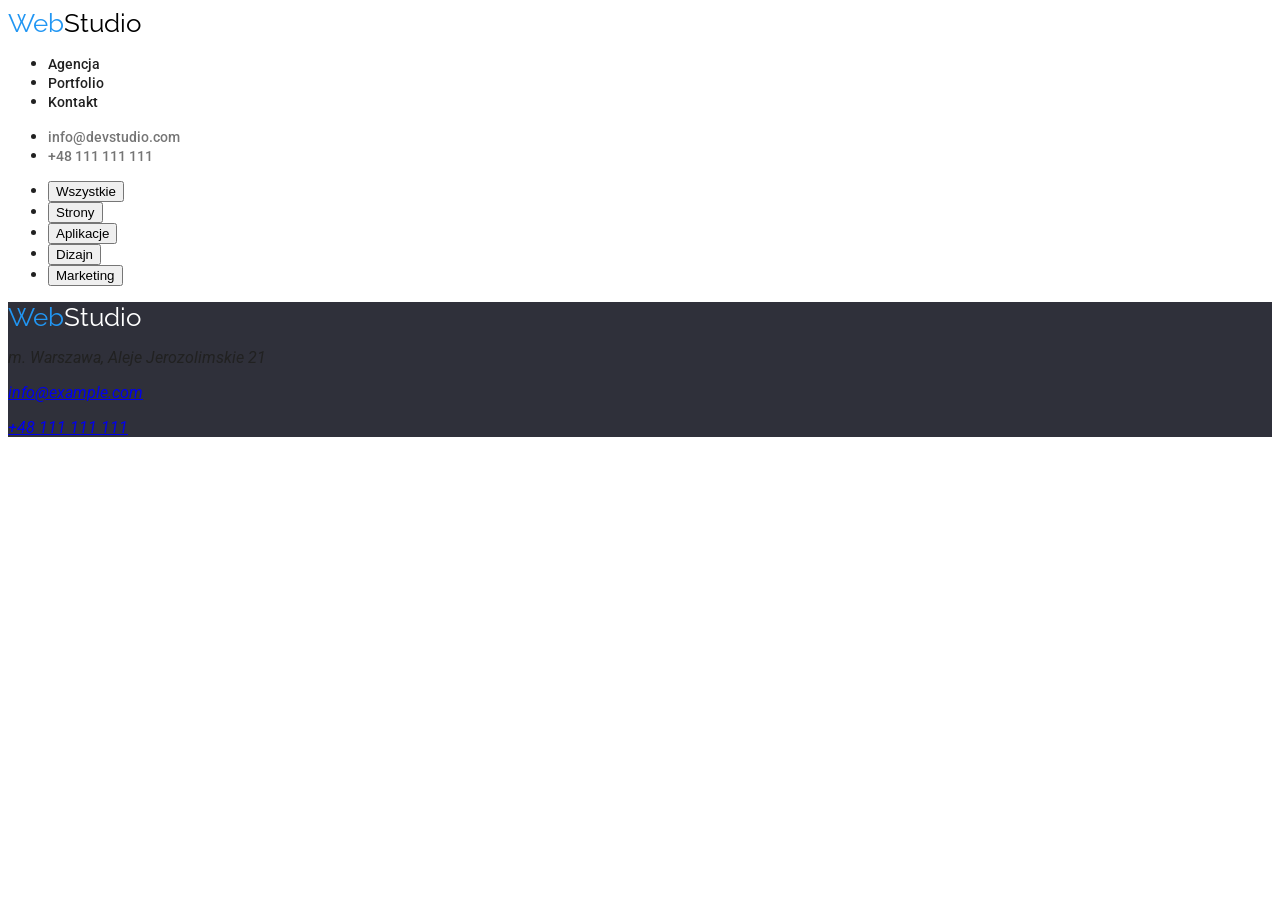
==== portfolio.html @ 58c1804c "add css to header, footer" ====
<!DOCTYPE html>
<html lang="pl">
  <head>
    <meta charset="utf-8" />
    <link rel="preconnect" href="https://fonts.googleapis.com" />
    <link rel="preconnect" href="https://fonts.gstatic.com" crossorigin />
    <link
      href="https://fonts.googleapis.com/css2?family=Raleway:wght@700&family=Roboto:wght@400;500;700;900&display=swap"
      rel="stylesheet"
    />
    <link href="./css/styles.css" rel="stylesheet" />
    <title>WebStudio - Portfolio</title>
  </head>
  <body>
    <header>
      <a href="./" class="logo-header"
        ><span class="logo-color">Web</span>Studio</a
      >
      <nav>
        <ul class="nav-links">
          <li><a href="#">Agencja</a></li>
          <li><a href="./portfolio.html">Portfolio</a></li>
          <li><a href="#">Kontakt</a></li>
        </ul>
      </nav>
      <ul class="contact-links">
        <li><a href="mailto:info@devstudio.com">info@devstudio.com</a></li>
        <li><a href="tel:+48111111111">+48 111 111 111</a></li>
      </ul>
    </header>
    <main>
      <section>
        <ul>
          <li><button type="button">Wszystkie</button></li>
          <li><button type="button">Strony</button></li>
          <li><button type="button">Aplikacje</button></li>
          <li><button type="button">Dizajn</button></li>
          <li><button type="button">Marketing</button></li>
        </ul>
      </section>
    </main>
    <footer>
      <a href="/" class="logo-footer">
        <span class="logo-color">Web</span>Studio</a
      >
      <address>
        <p>m. Warszawa, Aleje Jerozolimskie 21</p>
        <p><a href="mailto:info@example.com">info@example.com</a></p>
        <p><a href="tel:+48111111111">+48 111 111 111</a></p>
      </address>
    </footer>
  </body>
</html>
---- css/styles.css ----
:root {
  --brand-color: #212121;
  --link-color: #2196f3;
  --contact-color: #757575;
  --bg-color: #2f303a;
}

body {
  font-family: "Roboto", sans-serif;
  color: var(--brand-color);
}

.logo-header {
  font-family: "Raleway", sans-serif;
  font-size: 26px;
  text-decoration: none;
  color: #000;
}

.logo-footer {
  font-family: "Raleway", sans-serif;
  font-size: 26px;
  text-decoration: none;
  color: #fff;
}

.logo-color {
  color: var(--link-color);
}

.nav-links a {
  color: var(--brand-color);
  font-weight: 500;
  font-size: 14px;
  text-decoration: none;
}

.nav-links a:hover,
.nav-links a:focus,
.contact-links a:hover,
.contact-links a:focus {
  color: var(--link-color);
}

.contact-links a {
  color: var(--contact-color);
  font-weight: 500;
  font-size: 14px;
  text-decoration: none;
}

footer,
.main-order {
  background-color: var(--bg-color);
}
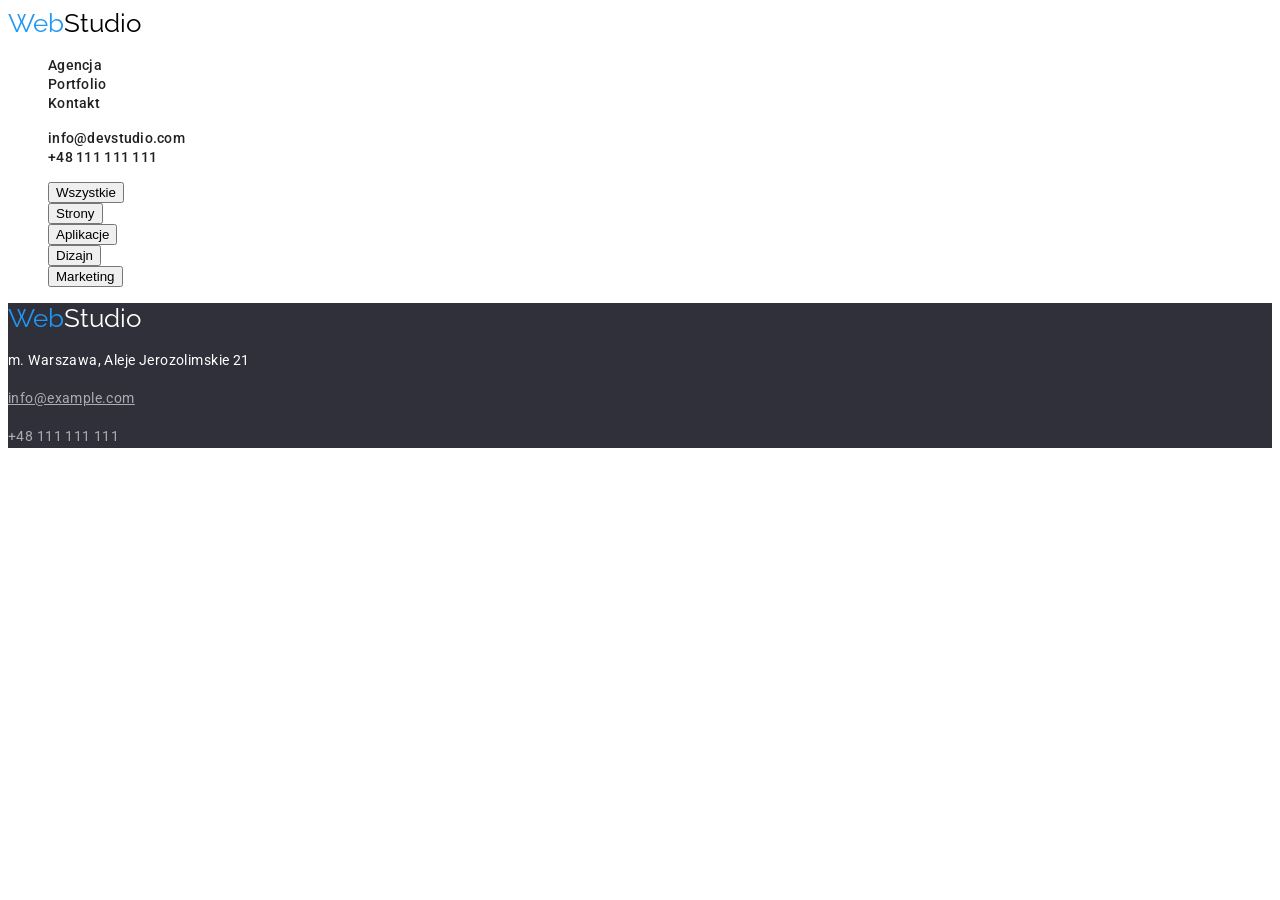
==== commit f1647317: "css for index.html, header and footer" ====
--- a/portfolio.html
+++ b/portfolio.html
@@ -13,17 +13,15 @@
   </head>
   <body>
     <header>
-      <a href="./" class="logo-header"
-        ><span class="logo-color">Web</span>Studio</a
-      >
+      <a href="/" class="logo"><span class="logo-blue">Web</span>Studio</a>
       <nav>
         <ul class="nav-links">
           <li><a href="#">Agencja</a></li>
-          <li><a href="./portfolio.html">Portfolio</a></li>
+          <li><a href="/portfolio.html">Portfolio</a></li>
           <li><a href="#">Kontakt</a></li>
         </ul>
       </nav>
-      <ul class="contact-links">
+      <ul class="nav-links contact">
         <li><a href="mailto:info@devstudio.com">info@devstudio.com</a></li>
         <li><a href="tel:+48111111111">+48 111 111 111</a></li>
       </ul>
@@ -40,13 +38,13 @@
       </section>
     </main>
     <footer>
-      <a href="/" class="logo-footer">
-        <span class="logo-color">Web</span>Studio</a
+      <a href="/" class="logo logo-white"
+        ><span class="logo-blue">Web</span>Studio</a
       >
       <address>
         <p>m. Warszawa, Aleje Jerozolimskie 21</p>
         <p><a href="mailto:info@example.com">info@example.com</a></p>
-        <p><a href="tel:+48111111111">+48 111 111 111</a></p>
+        <p><a class="footer-tel" href="tel:+48111111111">+48 111 111 111</a></p>
       </address>
     </footer>
   </body>
--- a/css/styles.css
+++ b/css/styles.css
@@ -1,7 +1,11 @@
 :root {
+  --white-color: #fff;
+  --team-color: #f5f4fa;
+  --black-color: #000;
   --brand-color: #212121;
   --link-color: #2196f3;
   --contact-color: #757575;
+  --footer-contact-color: rgba(255, 255, 255, 0.6);
   --bg-color: #2f303a;
 }
 
@@ -10,46 +14,134 @@
   color: var(--brand-color);
 }
 
-.logo-header {
+li {
+  list-style-type: none;
+}
+
+.logo {
   font-family: "Raleway", sans-serif;
   font-size: 26px;
   text-decoration: none;
-  color: #000;
+  line-height: 1.2;
+  color: var(--black-color);
 }
 
-.logo-footer {
-  font-family: "Raleway", sans-serif;
-  font-size: 26px;
-  text-decoration: none;
-  color: #fff;
+.logo-white {
+  color: var(--white-color);
 }
 
-.logo-color {
+.nav-links > li a {
+  color: var(--brand-color);
+  font-weight: 500;
+  font-size: 14px;
+  letter-spacing: 0.02em;
+  line-height: 1.1;
+  text-decoration: none;
+}
+
+.nav-links > li a:hover,
+.logo-blue,
+.nav-links > li a:focus,
+.contact-links > li a:hover,
+.contact-links > li a:focus {
   color: var(--link-color);
 }
 
-.nav-links a {
-  color: var(--brand-color);
-  font-weight: 500;
-  font-size: 14px;
-  text-decoration: none;
+.contact-links > li a {
+  color: var(--contact-color);
 }
 
-.nav-links a:hover,
-.nav-links a:focus,
-.contact-links a:hover,
-.contact-links a:focus {
-  color: var(--link-color);
+.main-order h1 {
+  text-align: center;
+  text-transform: uppercase;
+  font-weight: 900;
+  font-size: 44px;
+  line-height: 1.3;
+  letter-spacing: 0.06em;
+  color: var(--white-color);
 }
 
-.contact-links a {
+.main-order button {
+  text-align: center;
+  letter-spacing: 0.06em;
+  font-weight: 700;
+  font-size: 16px;
+  line-height: 1.8;
+  background-color: var(--link-color);
+  color: var(--white-color);
+}
+
+.main-examples {
+  font-size: 14px;
+  letter-spacing: 0.03em;
+}
+
+.main-examples h3 {
+  font-weight: 700;
+  line-height: 1.1;
+  text-transform: uppercase;
+  color: var(--brand-color);
+}
+
+.main-examples p {
+  font-weight: 400;
+  line-height: 1.7;
   color: var(--contact-color);
+}
+
+.main-info h2,
+.main-team h2 {
+  font-weight: 700;
+  font-size: 36px;
+  line-height: 1.2;
+  text-align: center;
+  letter-spacing: 0.03em;
+  color: var(--brand-color);
+}
+
+.main-team {
+  background-color: var(--team-color);
+}
+
+.main-team > figcaption {
   font-weight: 500;
-  font-size: 14px;
-  text-decoration: none;
+  font-size: 16px;
+  line-height: 1.2;
+  text-align: center;
+  letter-spacing: 0.03em;
+  color: var(--brand-color);
+}
+
+.main-team .main-team-name {
+  font-weight: 400;
+  color: var(--contact-color);
 }
 
 footer,
 .main-order {
   background-color: var(--bg-color);
 }
+
+footer p {
+  font-style: normal;
+  font-size: 14px;
+  line-height: 24px;
+  letter-spacing: 0.03em;
+}
+
+footer p:first-child {
+  color: var(--white-color);
+}
+
+footer p a {
+  color: var(--footer-contact-color);
+}
+
+footer p a:hover,
+footer p a:focus {
+  background-color: var(--link-color);
+}
+
+.footer-tel {
+  text-decoration: none;
+}
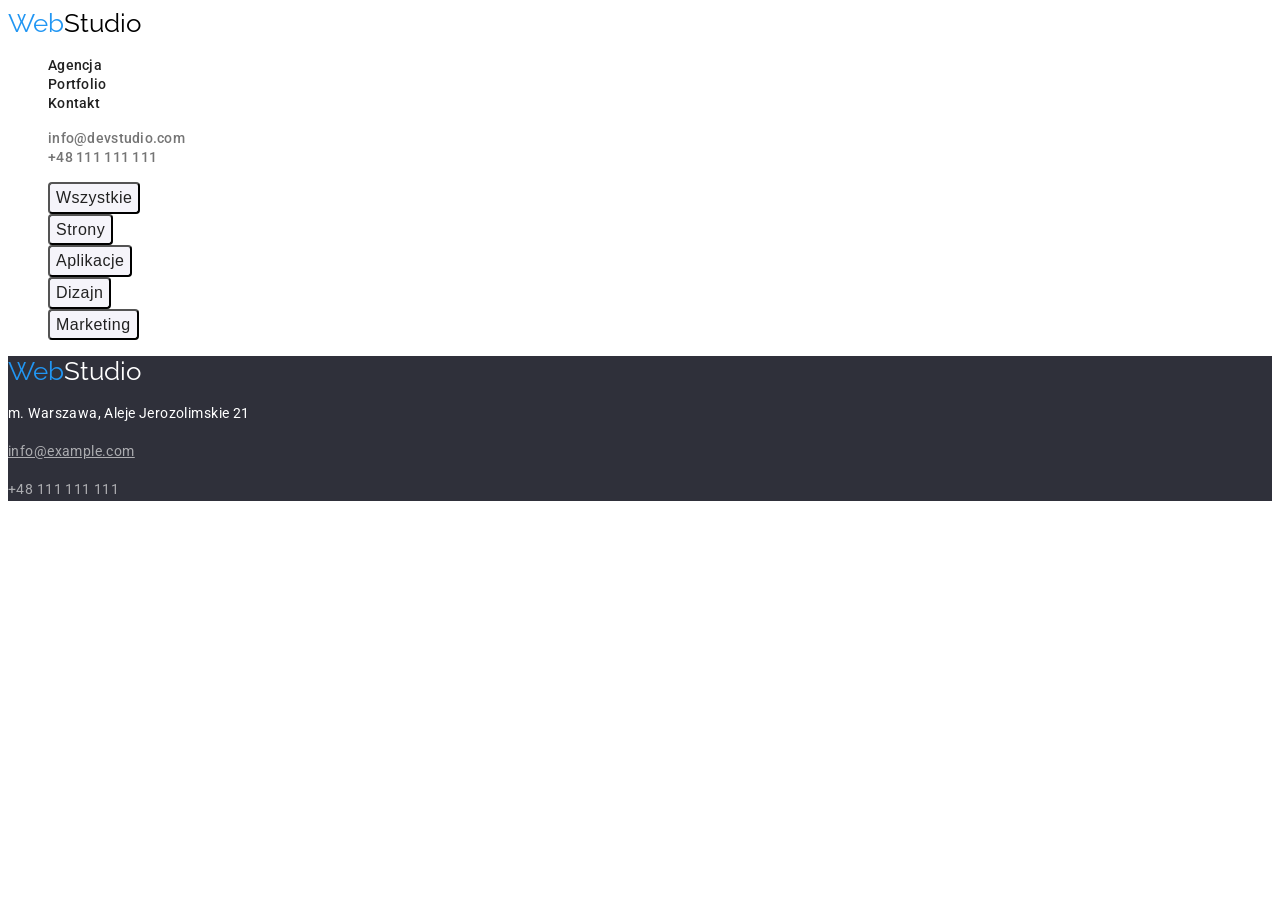
==== commit b7610544: "css for index.html, header and footer" ====
--- a/portfolio.html
+++ b/portfolio.html
@@ -27,7 +27,7 @@
       </ul>
     </header>
     <main>
-      <section>
+      <section class="main-buttons">
         <ul>
           <li><button type="button">Wszystkie</button></li>
           <li><button type="button">Strony</button></li>
--- a/css/styles.css
+++ b/css/styles.css
@@ -30,7 +30,7 @@
   color: var(--white-color);
 }
 
-.nav-links > li a {
+.nav-links li a {
   color: var(--brand-color);
   font-weight: 500;
   font-size: 14px;
@@ -39,15 +39,15 @@
   text-decoration: none;
 }
 
-.nav-links > li a:hover,
+.nav-links li a:hover,
 .logo-blue,
-.nav-links > li a:focus,
-.contact-links > li a:hover,
-.contact-links > li a:focus {
+.nav-links li a:focus,
+.contact-links li a:hover,
+.contact-links li a:focus {
   color: var(--link-color);
 }
 
-.contact-links > li a {
+.contact li a {
   color: var(--contact-color);
 }
 
@@ -145,3 +145,26 @@
 .footer-tel {
   text-decoration: none;
 }
+
+.main-buttons button {
+  border-radius: 4px;
+  background-color: var(--team-color);
+  color: var(--brand-color);
+  font-weight: 500;
+  font-size: 16px;
+  line-height: 1.6;
+  text-align: center;
+  letter-spacing: 0.03em;
+}
+
+.main-buttons button:active,
+.main-buttons button:hover {
+  border-radius: 4px;
+  background-color: var(--link-color);
+  color: var(--white-color);
+  font-weight: 500;
+  font-size: 16px;
+  line-height: 1.6;
+  text-align: center;
+  letter-spacing: 0.03em;
+}
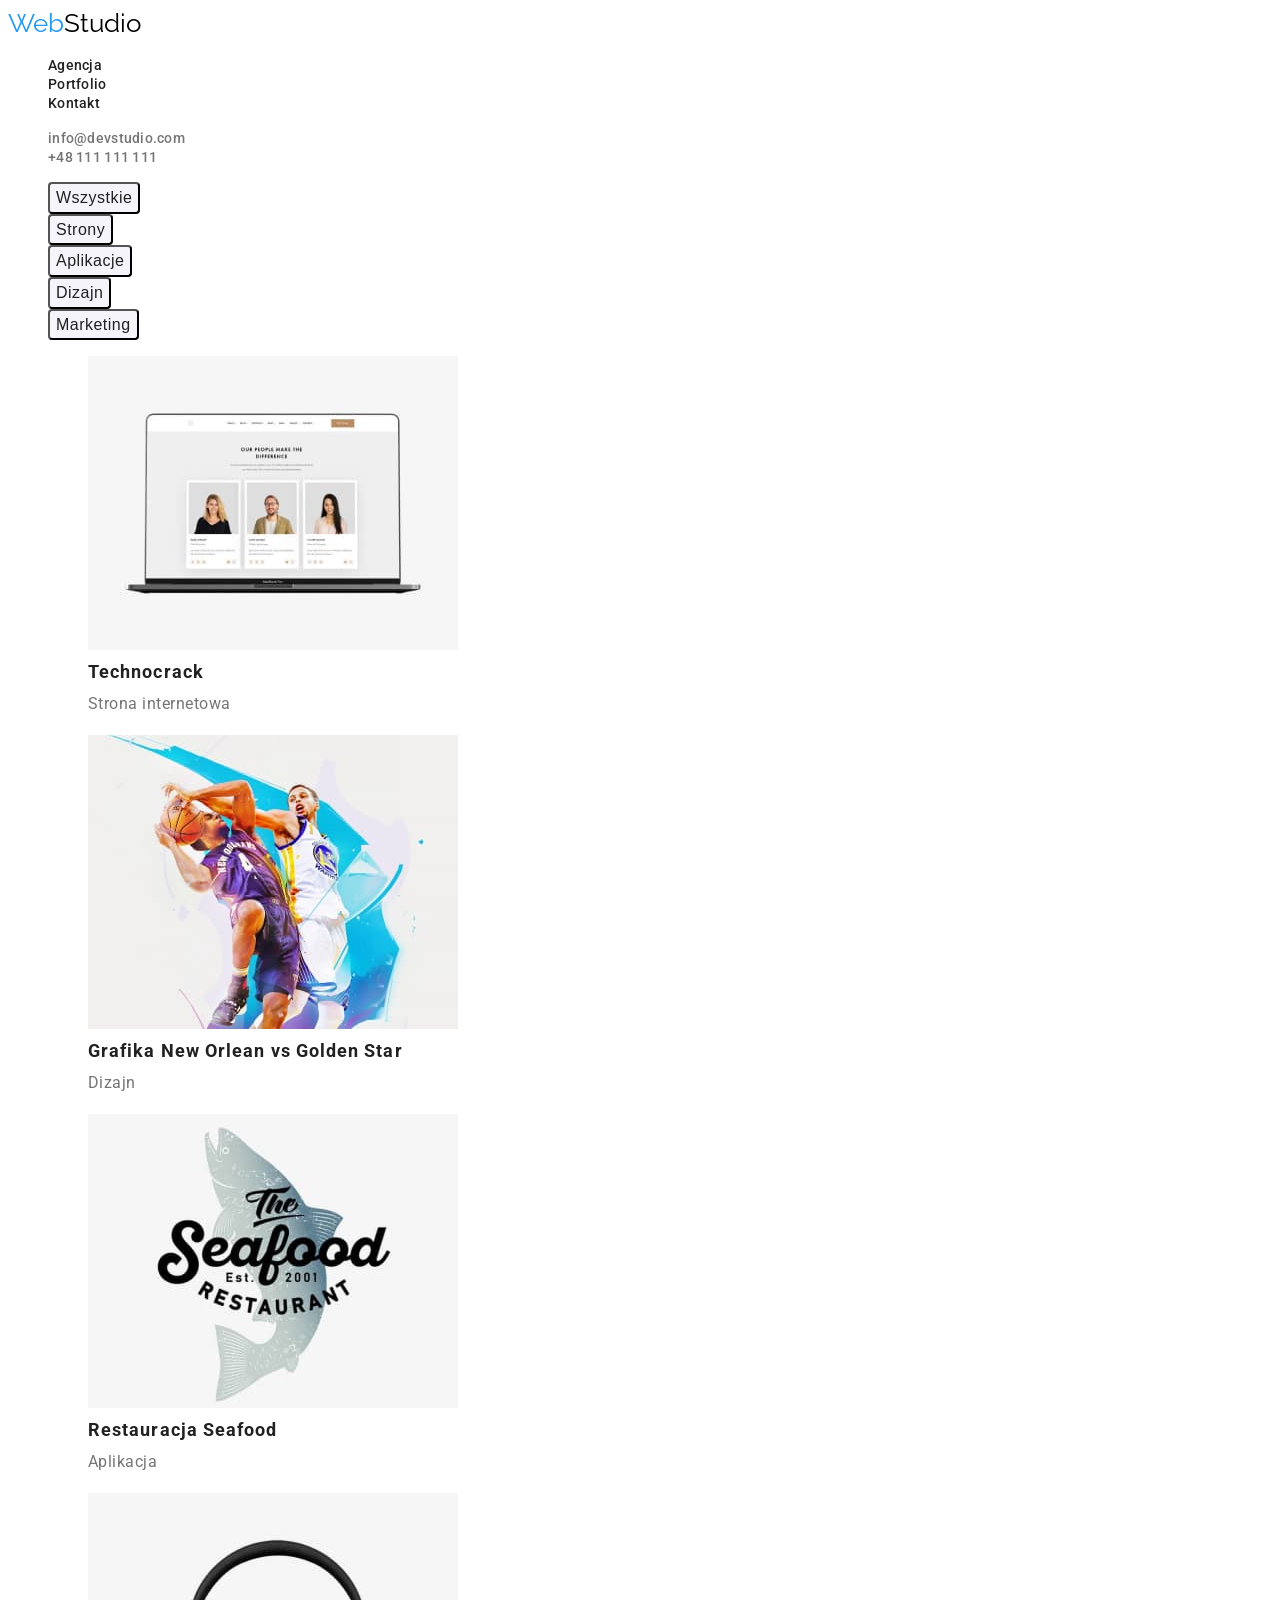
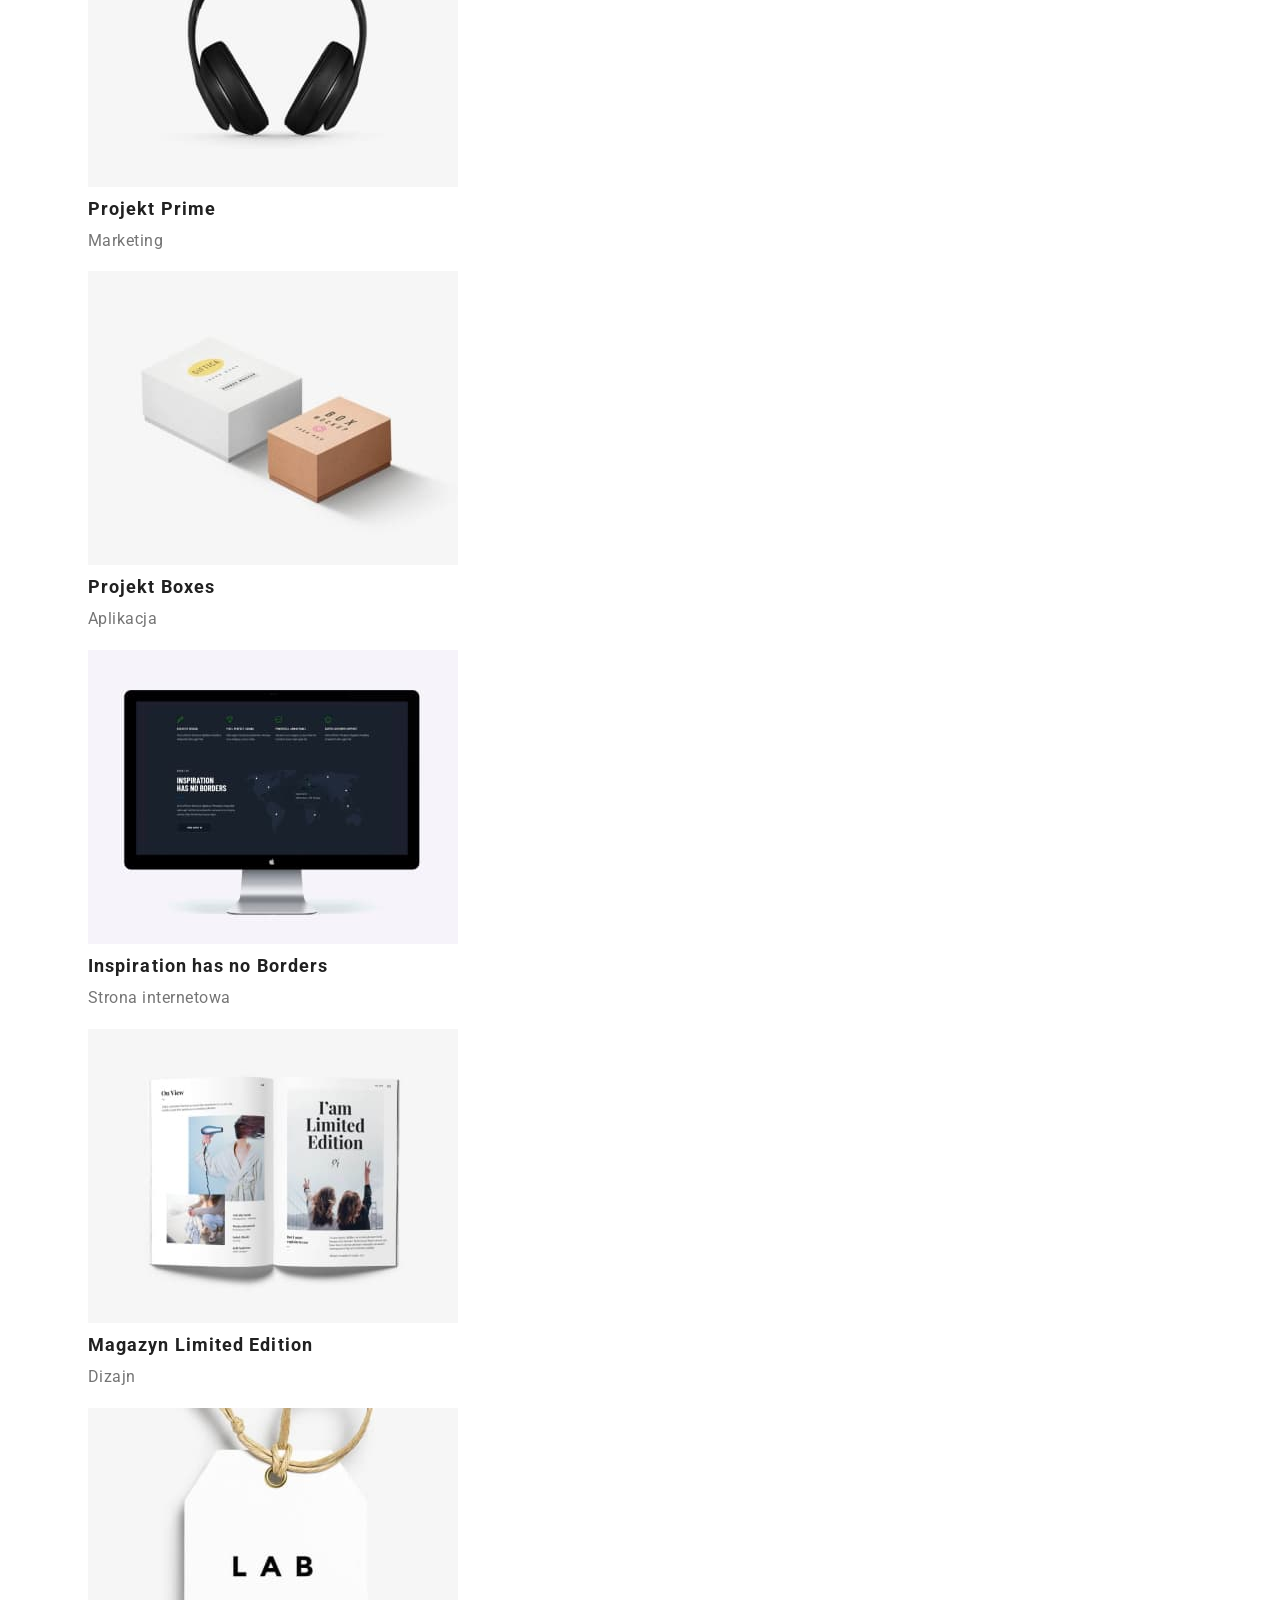
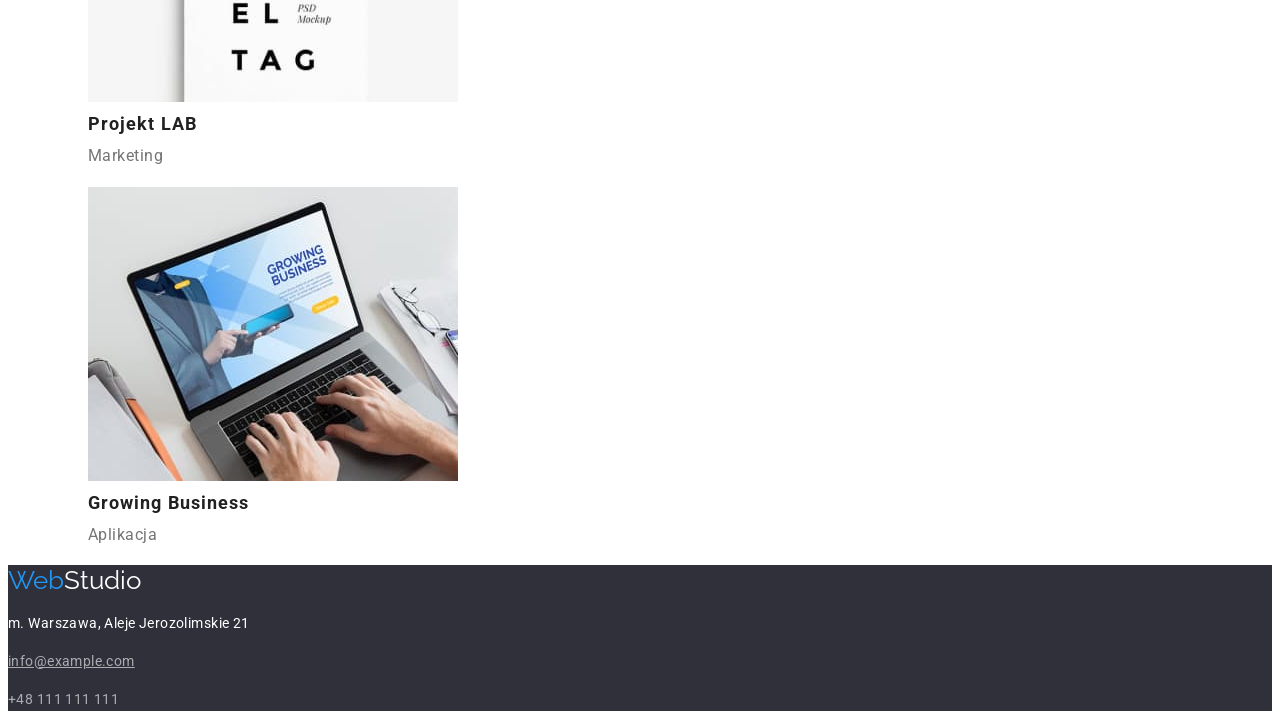
==== commit 8f2e465a: "portfolio, index, css [ver 1.0]" ====
--- a/portfolio.html
+++ b/portfolio.html
@@ -13,11 +13,11 @@
   </head>
   <body>
     <header>
-      <a href="/" class="logo"><span class="logo-blue">Web</span>Studio</a>
+      <a href="./" class="logo"><span class="logo-blue">Web</span>Studio</a>
       <nav>
         <ul class="nav-links">
           <li><a href="#">Agencja</a></li>
-          <li><a href="/portfolio.html">Portfolio</a></li>
+          <li><a href="./portfolio.html">Portfolio</a></li>
           <li><a href="#">Kontakt</a></li>
         </ul>
       </nav>
@@ -27,13 +27,156 @@
       </ul>
     </header>
     <main>
-      <section class="main-buttons">
+      <section class="portfolio-buttons">
         <ul>
           <li><button type="button">Wszystkie</button></li>
           <li><button type="button">Strony</button></li>
           <li><button type="button">Aplikacje</button></li>
           <li><button type="button">Dizajn</button></li>
           <li><button type="button">Marketing</button></li>
+        </ul>
+      </section>
+      <section class="portfolio">
+        <ul>
+          <li>
+            <figure>
+              <img
+                src="images/portfolio-1.jpg"
+                alt="Ekran laptopa ze zdjęciami i opisami trzech osób"
+                width="370"
+                height="294"
+              />
+              <figcaption>
+                <span class="portfolio-item">Technocrack</span><br /><span
+                  class="portfolio-item-spec"
+                  >Strona internetowa</span
+                >
+              </figcaption>
+            </figure>
+          </li>
+          <li>
+            <figure>
+              <img
+                src="images/portfolio-2.jpg"
+                alt="Dwóch koszykarzy na szarym tle"
+                width="370"
+                height="294"
+              />
+              <figcaption>
+                <span class="portfolio-item"
+                  >Grafika New Orlean vs Golden Star</span
+                ><br /><span class="portfolio-item-spec">Dizajn</span>
+              </figcaption>
+            </figure>
+          </li>
+          <li>
+            <figure>
+              <img
+                src="images/portfolio-3.jpg"
+                alt="Ryba z napisem The Seafood Restaurant"
+                width="370"
+                height="294"
+              />
+              <figcaption>
+                <span class="portfolio-item">Restauracja Seafood</span
+                ><br /><span class="portfolio-item-spec">Aplikacja</span>
+              </figcaption>
+            </figure>
+          </li>
+          <li>
+            <figure>
+              <img
+                src="images/portfolio-4.jpg"
+                alt="Słuchawki na szarym tle"
+                width="370"
+                height="294"
+              />
+              <figcaption>
+                <span class="portfolio-item">Projekt Prime</span><br /><span
+                  class="portfolio-item-spec"
+                  >Marketing</span
+                >
+              </figcaption>
+            </figure>
+          </li>
+          <li>
+            <figure>
+              <img
+                src="images/portfolio-5.jpg"
+                alt="Dwa pudełka z napisami, białe i brązowe"
+                width="370"
+                height="294"
+              />
+              <figcaption>
+                <span class="portfolio-item">Projekt Boxes</span><br /><span
+                  class="portfolio-item-spec"
+                  >Aplikacja</span
+                >
+              </figcaption>
+            </figure>
+          </li>
+          <li>
+            <figure>
+              <img
+                src="images/portfolio-6.jpg"
+                alt="Monitor z otwartą witryną interetową"
+                width="370"
+                height="294"
+              />
+              <figcaption>
+                <span class="portfolio-item">Inspiration has no Borders</span
+                ><br /><span class="portfolio-item-spec"
+                  >Strona internetowa</span
+                >
+              </figcaption>
+            </figure>
+          </li>
+          <li>
+            <figure>
+              <img
+                src="images/portfolio-7.jpg"
+                alt="Otwarta strona gazety z obrazkami i tekstem"
+                width="370"
+                height="294"
+              />
+              <figcaption>
+                <span class="portfolio-item">Magazyn Limited Edition</span
+                ><br /><span class="portfolio-item-spec">Dizajn</span>
+              </figcaption>
+            </figure>
+          </li>
+          <li>
+            <figure>
+              <img
+                src="images/portfolio-8.jpg"
+                alt="Bilecik z napisame LAB EL TAG"
+                width="370"
+                height="294"
+              />
+              <figcaption>
+                <span class="portfolio-item">Projekt LAB</span><br /><span
+                  class="portfolio-item-spec"
+                  >Marketing</span
+                >
+              </figcaption>
+            </figure>
+          </li>
+          <li>
+            <figure>
+              <img
+                src="images/portfolio-9.jpg"
+                alt="Dłonie piszące na klawiaturze, na ekranie nazwa aplikacji"
+                width="370"
+                height="294"
+              />
+              <figcaption>
+                <span class="portfolio-item">Growing Business</span><br /><span
+                  class="portfolio-item-spec"
+                  >Aplikacja</span
+                >
+              </figcaption>
+            </figure>
+          </li>
         </ul>
       </section>
     </main>
--- a/css/styles.css
+++ b/css/styles.css
@@ -51,7 +51,7 @@
   color: var(--contact-color);
 }
 
-.main-order h1 {
+.order h1 {
   text-align: center;
   text-transform: uppercase;
   font-weight: 900;
@@ -61,7 +61,7 @@
   color: var(--white-color);
 }
 
-.main-order button {
+.order button {
   text-align: center;
   letter-spacing: 0.06em;
   font-weight: 700;
@@ -71,26 +71,26 @@
   color: var(--white-color);
 }
 
-.main-examples {
+.examples {
   font-size: 14px;
   letter-spacing: 0.03em;
 }
 
-.main-examples h3 {
+.examples h3 {
   font-weight: 700;
   line-height: 1.1;
   text-transform: uppercase;
   color: var(--brand-color);
 }
 
-.main-examples p {
+.examples p {
   font-weight: 400;
   line-height: 1.7;
   color: var(--contact-color);
 }
 
-.main-info h2,
-.main-team h2 {
+.info h2,
+.team h2 {
   font-weight: 700;
   font-size: 36px;
   line-height: 1.2;
@@ -99,26 +99,28 @@
   color: var(--brand-color);
 }
 
-.main-team {
+.team {
   background-color: var(--team-color);
 }
 
-.main-team > figcaption {
+.team figcaption {
+  font-size: 16px;
+  line-height: 1.8;
+  letter-spacing: 0.03em;
+  text-align: center;
+}
+
+.team-name {
   font-weight: 500;
-  font-size: 16px;
-  line-height: 1.2;
-  text-align: center;
-  letter-spacing: 0.03em;
   color: var(--brand-color);
 }
 
-.main-team .main-team-name {
-  font-weight: 400;
+.team-descr {
   color: var(--contact-color);
 }
 
 footer,
-.main-order {
+.order {
   background-color: var(--bg-color);
 }
 
@@ -146,7 +148,7 @@
   text-decoration: none;
 }
 
-.main-buttons button {
+.portfolio-buttons button {
   border-radius: 4px;
   background-color: var(--team-color);
   color: var(--brand-color);
@@ -157,14 +159,24 @@
   letter-spacing: 0.03em;
 }
 
-.main-buttons button:active,
-.main-buttons button:hover {
-  border-radius: 4px;
+.portfolio-buttons button:active,
+.portfolio-buttons button:hover {
   background-color: var(--link-color);
   color: var(--white-color);
-  font-weight: 500;
+}
+
+.portfolio-item {
+  font-weight: 700;
+  font-size: 18px;
+  line-height: 2;
+  letter-spacing: 0.06em;
+  color: var(--brand-color);
+}
+
+.portfolio-item-spec {
+  font-weight: 400;
   font-size: 16px;
-  line-height: 1.6;
-  text-align: center;
+  line-height: 1.8;
   letter-spacing: 0.03em;
+  color: var(--contact-color);
 }
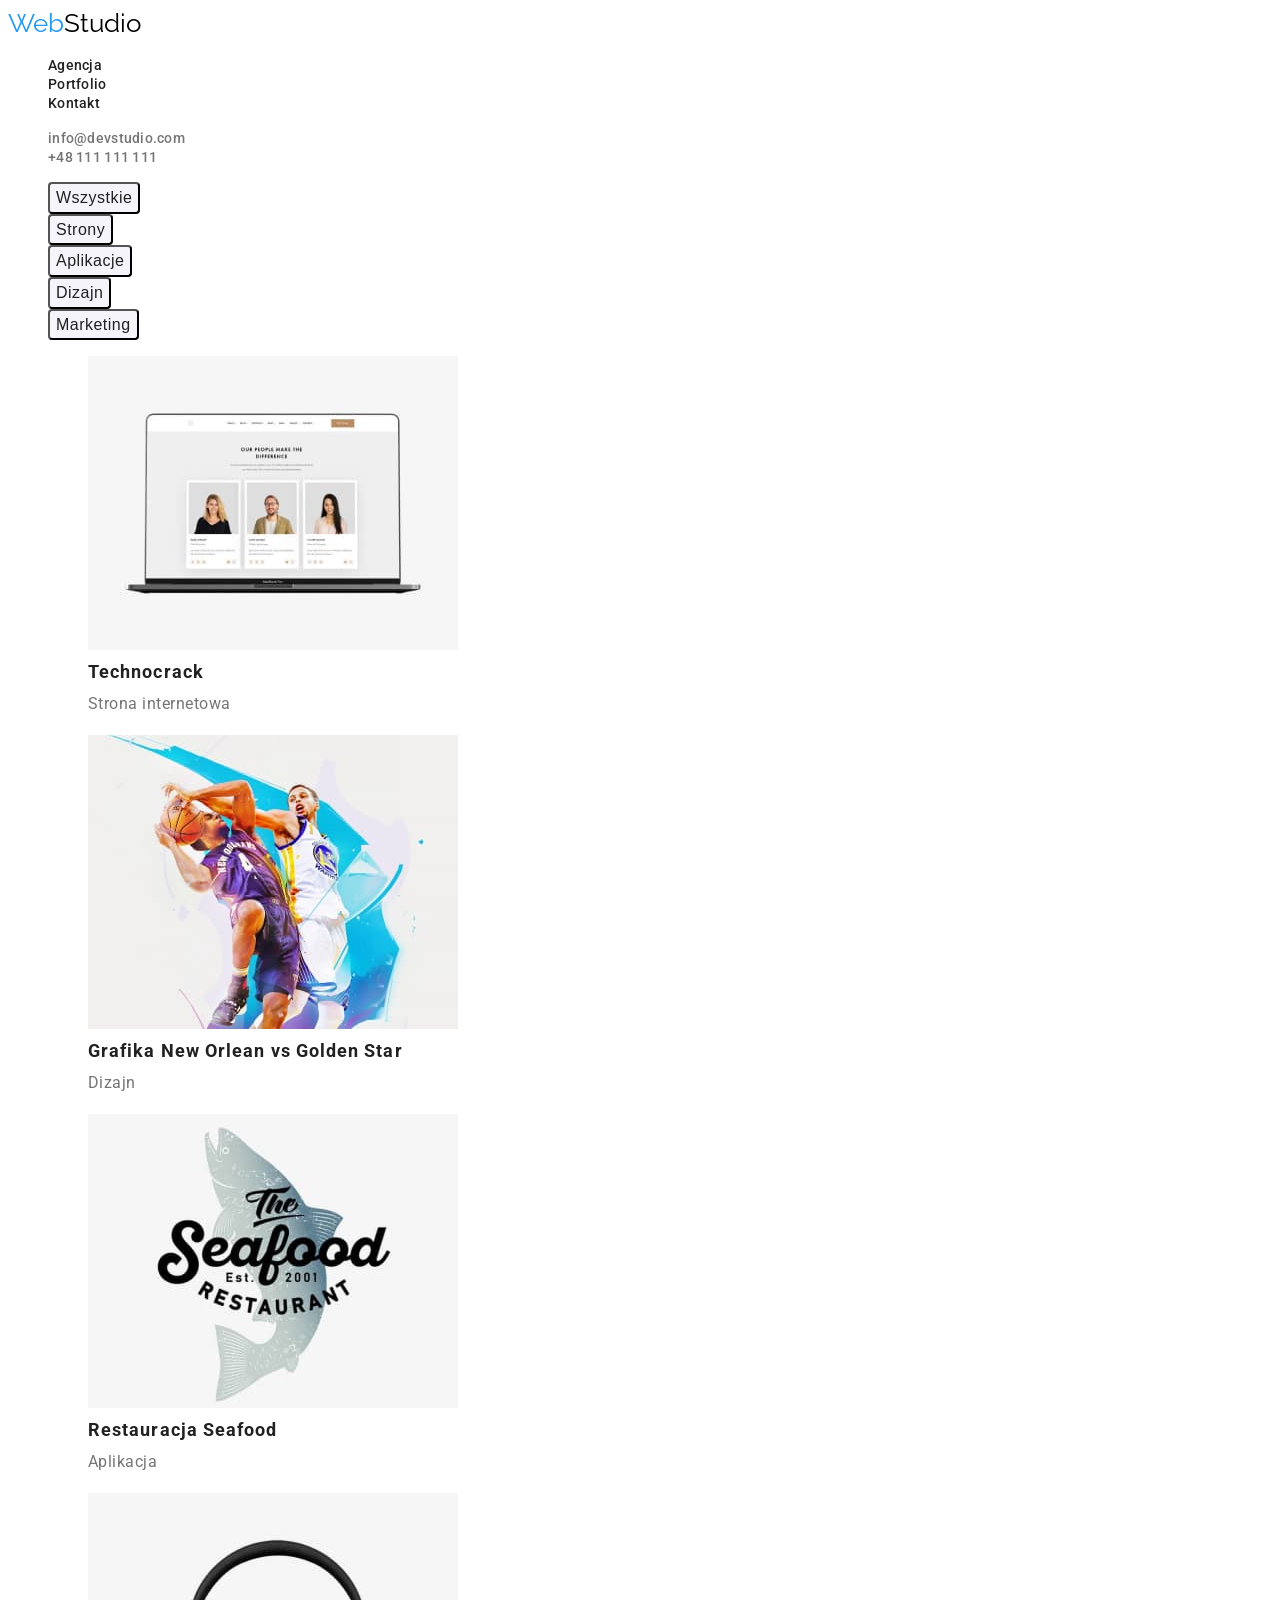
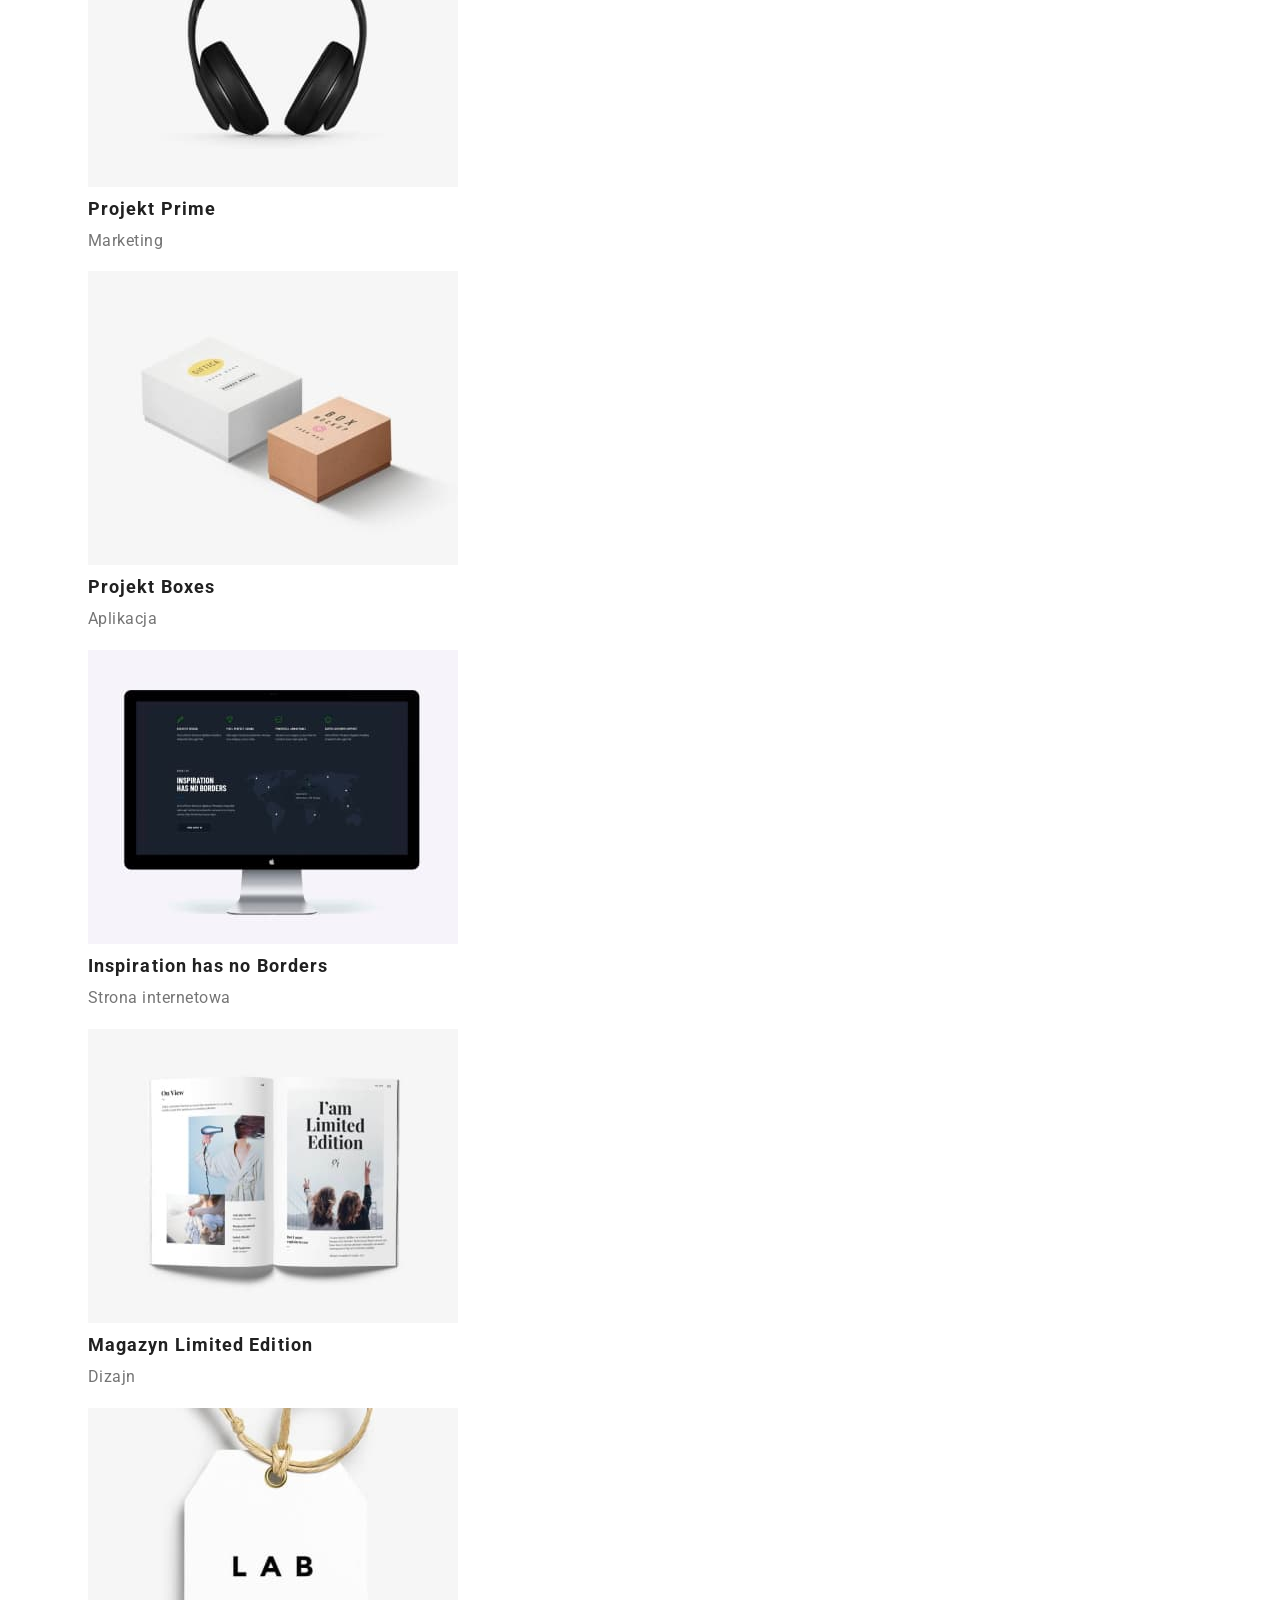
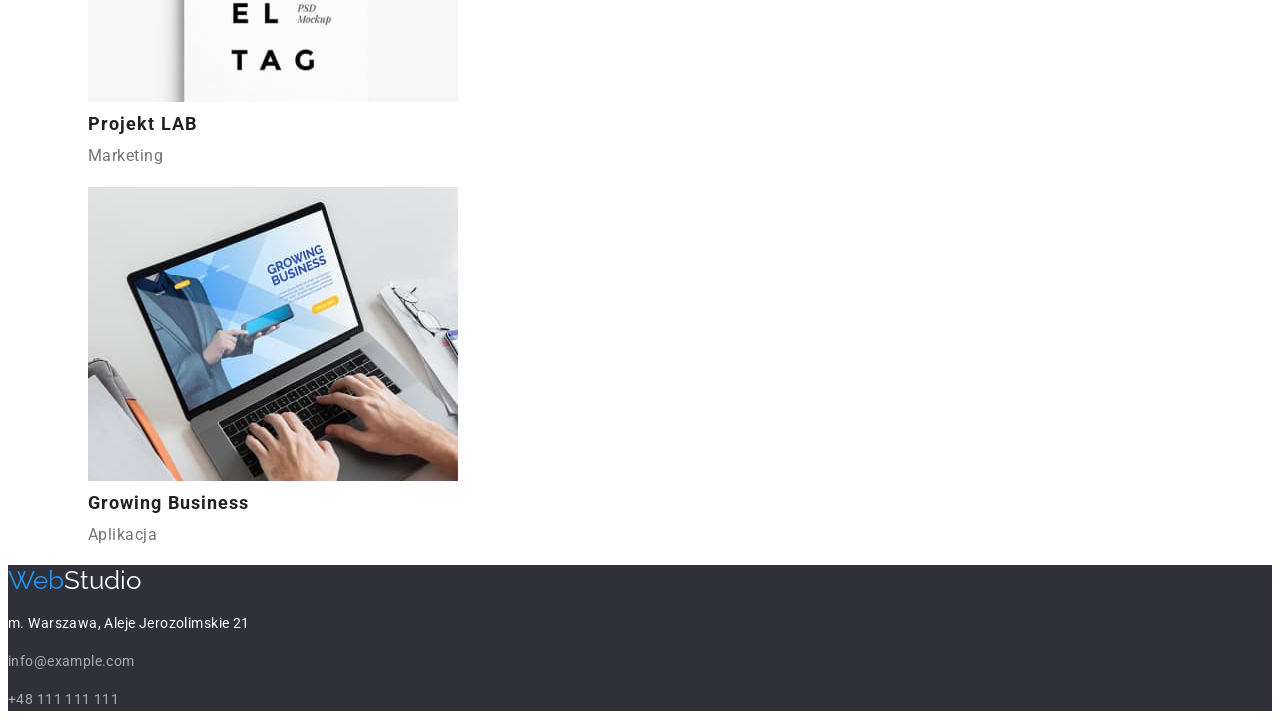
==== commit a5a185cc: "changes in footer" ====
--- a/portfolio.html
+++ b/portfolio.html
@@ -187,7 +187,7 @@
       <address>
         <p>m. Warszawa, Aleje Jerozolimskie 21</p>
         <p><a href="mailto:info@example.com">info@example.com</a></p>
-        <p><a class="footer-tel" href="tel:+48111111111">+48 111 111 111</a></p>
+        <p><a href="tel:+48111111111">+48 111 111 111</a></p>
       </address>
     </footer>
   </body>
--- a/css/styles.css
+++ b/css/styles.css
@@ -136,16 +136,13 @@
 }
 
 footer p a {
+  text-decoration: none;
   color: var(--footer-contact-color);
 }
 
 footer p a:hover,
 footer p a:focus {
   background-color: var(--link-color);
-}
-
-.footer-tel {
-  text-decoration: none;
 }
 
 .portfolio-buttons button {
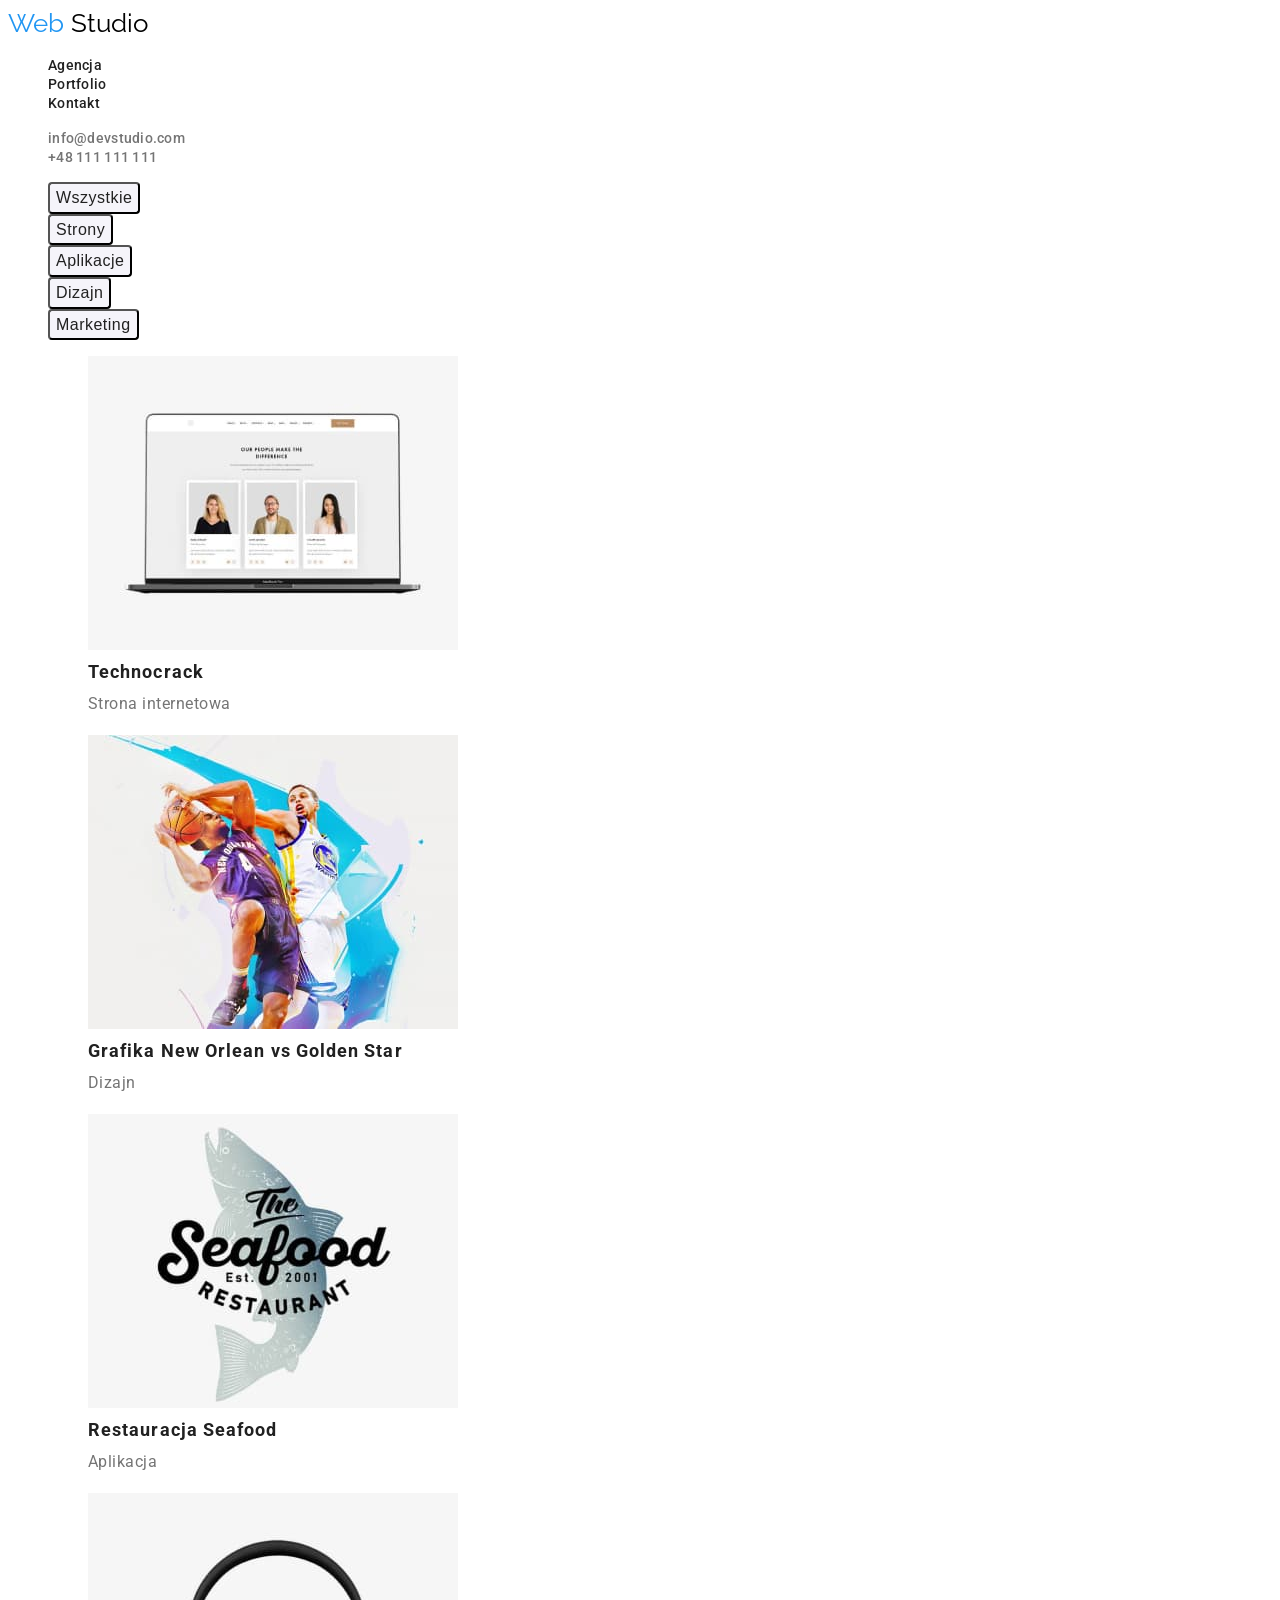
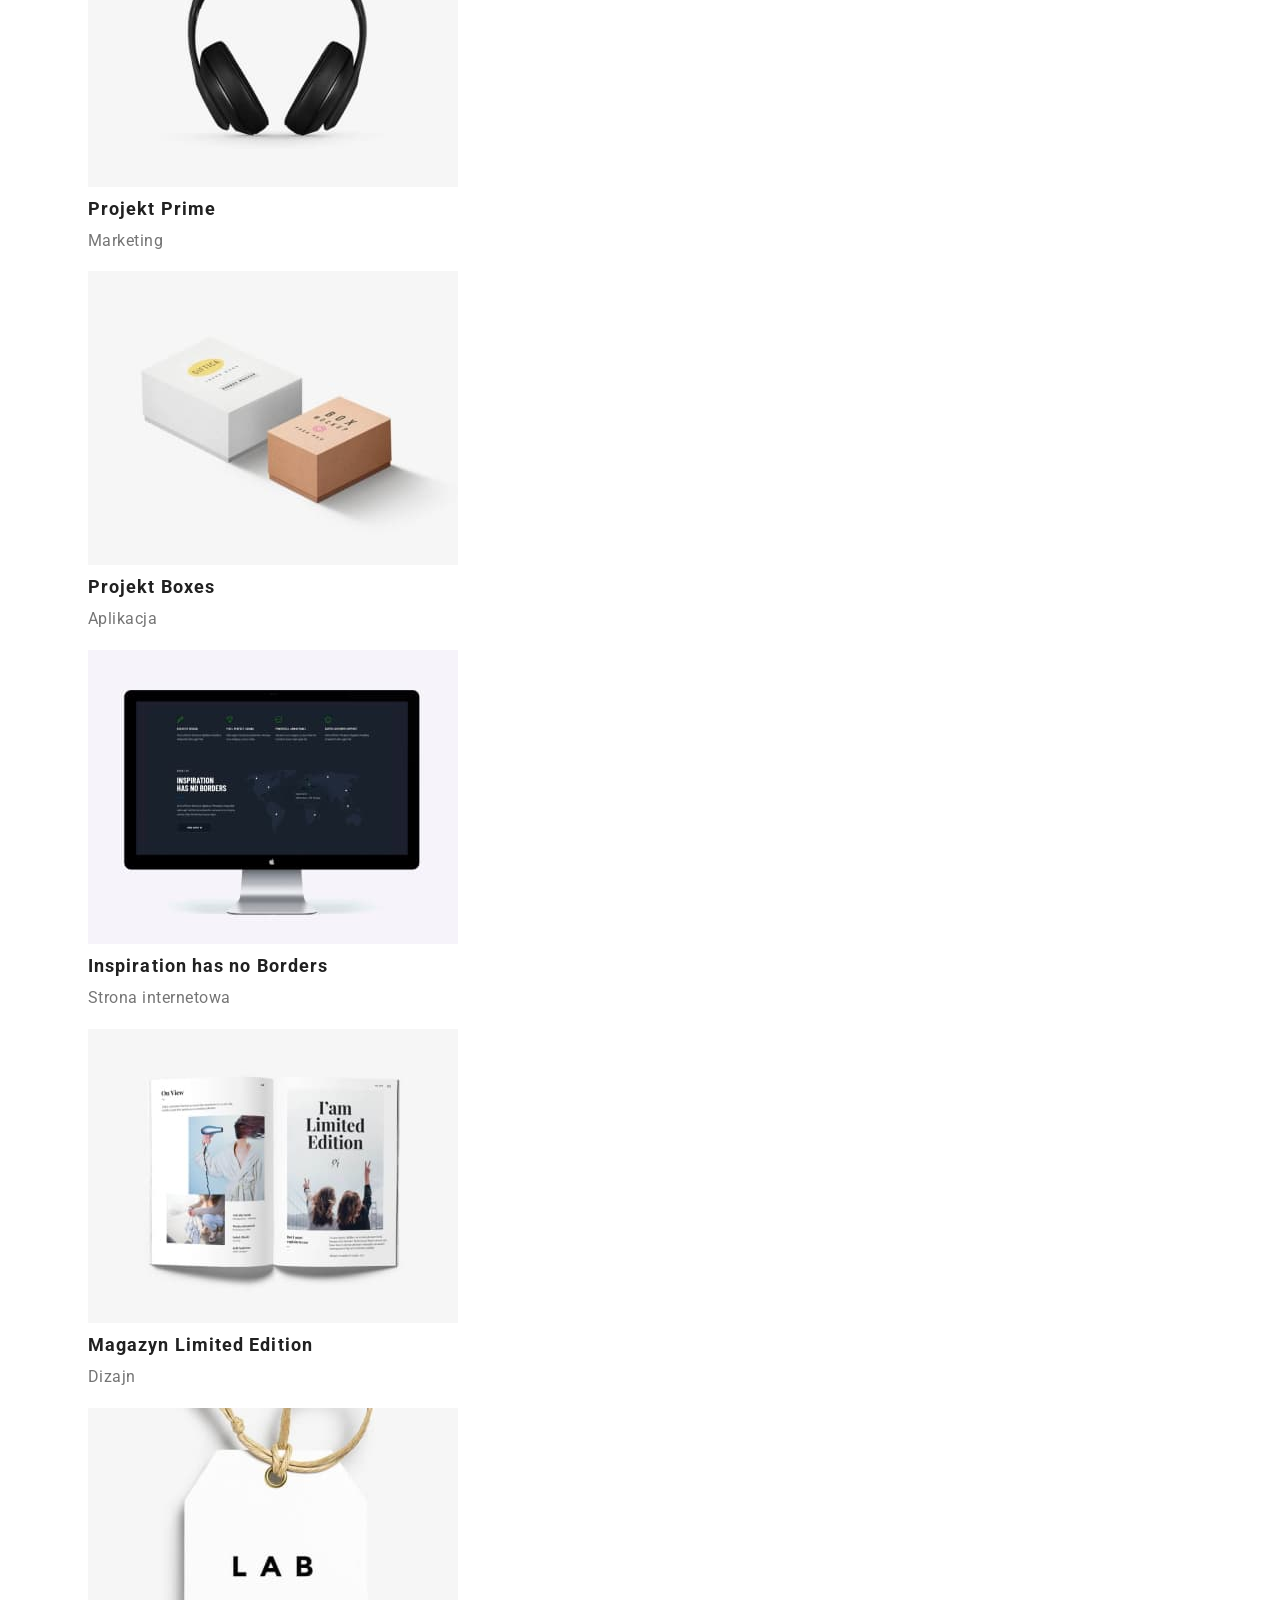
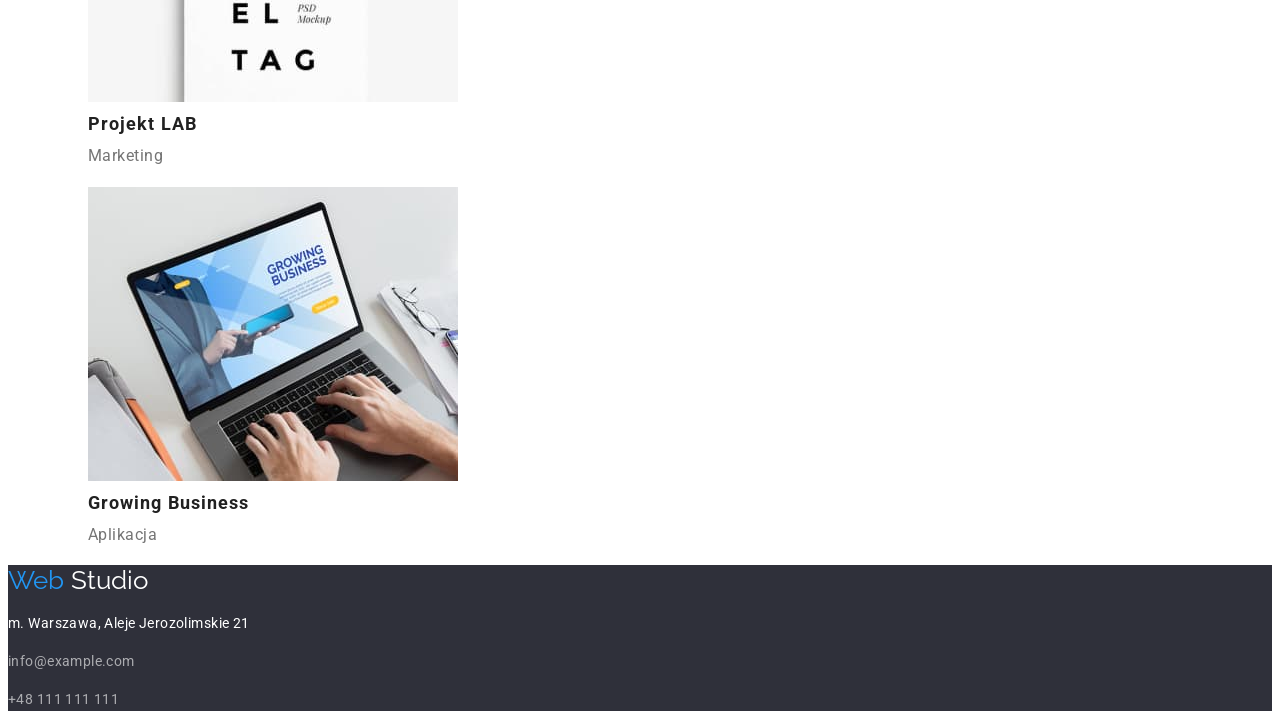
==== commit 00629b86: "code visual changes" ====
--- a/portfolio.html
+++ b/portfolio.html
@@ -1,194 +1,169 @@
 <!DOCTYPE html>
 <html lang="pl">
-  <head>
-    <meta charset="utf-8" />
-    <link rel="preconnect" href="https://fonts.googleapis.com" />
-    <link rel="preconnect" href="https://fonts.gstatic.com" crossorigin />
-    <link
-      href="https://fonts.googleapis.com/css2?family=Raleway:wght@700&family=Roboto:wght@400;500;700;900&display=swap"
-      rel="stylesheet"
-    />
-    <link href="./css/styles.css" rel="stylesheet" />
-    <title>WebStudio - Portfolio</title>
-  </head>
-  <body>
-    <header>
-      <a href="./" class="logo"><span class="logo-blue">Web</span>Studio</a>
-      <nav>
-        <ul class="nav-links">
-          <li><a href="#">Agencja</a></li>
-          <li><a href="./portfolio.html">Portfolio</a></li>
-          <li><a href="#">Kontakt</a></li>
-        </ul>
-      </nav>
-      <ul class="nav-links contact">
-        <li><a href="mailto:info@devstudio.com">info@devstudio.com</a></li>
-        <li><a href="tel:+48111111111">+48 111 111 111</a></li>
-      </ul>
-    </header>
-    <main>
-      <section class="portfolio-buttons">
-        <ul>
-          <li><button type="button">Wszystkie</button></li>
-          <li><button type="button">Strony</button></li>
-          <li><button type="button">Aplikacje</button></li>
-          <li><button type="button">Dizajn</button></li>
-          <li><button type="button">Marketing</button></li>
-        </ul>
-      </section>
-      <section class="portfolio">
-        <ul>
-          <li>
-            <figure>
-              <img
-                src="images/portfolio-1.jpg"
-                alt="Ekran laptopa ze zdjęciami i opisami trzech osób"
-                width="370"
-                height="294"
-              />
-              <figcaption>
-                <span class="portfolio-item">Technocrack</span><br /><span
-                  class="portfolio-item-spec"
-                  >Strona internetowa</span
-                >
-              </figcaption>
-            </figure>
-          </li>
-          <li>
-            <figure>
-              <img
-                src="images/portfolio-2.jpg"
-                alt="Dwóch koszykarzy na szarym tle"
-                width="370"
-                height="294"
-              />
-              <figcaption>
-                <span class="portfolio-item"
-                  >Grafika New Orlean vs Golden Star</span
-                ><br /><span class="portfolio-item-spec">Dizajn</span>
-              </figcaption>
-            </figure>
-          </li>
-          <li>
-            <figure>
-              <img
-                src="images/portfolio-3.jpg"
-                alt="Ryba z napisem The Seafood Restaurant"
-                width="370"
-                height="294"
-              />
-              <figcaption>
-                <span class="portfolio-item">Restauracja Seafood</span
-                ><br /><span class="portfolio-item-spec">Aplikacja</span>
-              </figcaption>
-            </figure>
-          </li>
-          <li>
-            <figure>
-              <img
-                src="images/portfolio-4.jpg"
-                alt="Słuchawki na szarym tle"
-                width="370"
-                height="294"
-              />
-              <figcaption>
-                <span class="portfolio-item">Projekt Prime</span><br /><span
-                  class="portfolio-item-spec"
-                  >Marketing</span
-                >
-              </figcaption>
-            </figure>
-          </li>
-          <li>
-            <figure>
-              <img
-                src="images/portfolio-5.jpg"
-                alt="Dwa pudełka z napisami, białe i brązowe"
-                width="370"
-                height="294"
-              />
-              <figcaption>
-                <span class="portfolio-item">Projekt Boxes</span><br /><span
-                  class="portfolio-item-spec"
-                  >Aplikacja</span
-                >
-              </figcaption>
-            </figure>
-          </li>
-          <li>
-            <figure>
-              <img
-                src="images/portfolio-6.jpg"
-                alt="Monitor z otwartą witryną interetową"
-                width="370"
-                height="294"
-              />
-              <figcaption>
-                <span class="portfolio-item">Inspiration has no Borders</span
-                ><br /><span class="portfolio-item-spec"
-                  >Strona internetowa</span
-                >
-              </figcaption>
-            </figure>
-          </li>
-          <li>
-            <figure>
-              <img
-                src="images/portfolio-7.jpg"
-                alt="Otwarta strona gazety z obrazkami i tekstem"
-                width="370"
-                height="294"
-              />
-              <figcaption>
-                <span class="portfolio-item">Magazyn Limited Edition</span
-                ><br /><span class="portfolio-item-spec">Dizajn</span>
-              </figcaption>
-            </figure>
-          </li>
-          <li>
-            <figure>
-              <img
-                src="images/portfolio-8.jpg"
-                alt="Bilecik z napisame LAB EL TAG"
-                width="370"
-                height="294"
-              />
-              <figcaption>
-                <span class="portfolio-item">Projekt LAB</span><br /><span
-                  class="portfolio-item-spec"
-                  >Marketing</span
-                >
-              </figcaption>
-            </figure>
-          </li>
-          <li>
-            <figure>
-              <img
-                src="images/portfolio-9.jpg"
-                alt="Dłonie piszące na klawiaturze, na ekranie nazwa aplikacji"
-                width="370"
-                height="294"
-              />
-              <figcaption>
-                <span class="portfolio-item">Growing Business</span><br /><span
-                  class="portfolio-item-spec"
-                  >Aplikacja</span
-                >
-              </figcaption>
-            </figure>
-          </li>
-        </ul>
-      </section>
-    </main>
-    <footer>
-      <a href="/" class="logo logo-white"
-        ><span class="logo-blue">Web</span>Studio</a
-      >
-      <address>
-        <p>m. Warszawa, Aleje Jerozolimskie 21</p>
-        <p><a href="mailto:info@example.com">info@example.com</a></p>
-        <p><a href="tel:+48111111111">+48 111 111 111</a></p>
-      </address>
-    </footer>
-  </body>
+	<head>
+		<meta charset="utf-8" />
+		<link rel="preconnect" href="https://fonts.googleapis.com" />
+		<link rel="preconnect" href="https://fonts.gstatic.com" crossorigin />
+		<link
+			href="https://fonts.googleapis.com/css2?family=Raleway:wght@700&family=Roboto:wght@400;500;700;900&display=swap"
+			rel="stylesheet"
+		/>
+		<link href="./css/styles.css" rel="stylesheet" />
+		<title>WebStudio - Portfolio</title>
+	</head>
+	<body>
+		<header>
+			<a href="./" class="logo">
+				<span class="logo-blue">Web</span>
+				Studio
+			</a>
+			<nav>
+				<ul class="nav-links">
+					<li><a href="#">Agencja</a></li>
+					<li><a href="./portfolio.html">Portfolio</a></li>
+					<li><a href="#">Kontakt</a></li>
+				</ul>
+			</nav>
+			<ul class="nav-links contact">
+				<li><a href="mailto:info@devstudio.com">info@devstudio.com</a></li>
+				<li><a href="tel:+48111111111">+48 111 111 111</a></li>
+			</ul>
+		</header>
+		<main>
+			<section class="portfolio-buttons">
+				<ul>
+					<li><button type="button">Wszystkie</button></li>
+					<li><button type="button">Strony</button></li>
+					<li><button type="button">Aplikacje</button></li>
+					<li><button type="button">Dizajn</button></li>
+					<li><button type="button">Marketing</button></li>
+				</ul>
+			</section>
+			<section class="portfolio">
+				<ul>
+					<li>
+						<figure>
+							<img
+								src="images/portfolio-1.jpg"
+								alt="Ekran laptopa ze zdjęciami i opisami trzech osób"
+								width="370"
+								height="294"
+							/>
+							<figcaption>
+								<span class="portfolio-item">Technocrack</span>
+								<br />
+								<span class="portfolio-item-spec">Strona internetowa</span>
+							</figcaption>
+						</figure>
+					</li>
+					<li>
+						<figure>
+							<img src="images/portfolio-2.jpg" alt="Dwóch koszykarzy na szarym tle" width="370" height="294" />
+							<figcaption>
+								<span class="portfolio-item">Grafika New Orlean vs Golden Star</span>
+								<br />
+								<span class="portfolio-item-spec">Dizajn</span>
+							</figcaption>
+						</figure>
+					</li>
+					<li>
+						<figure>
+							<img src="images/portfolio-3.jpg" alt="Ryba z napisem The Seafood Restaurant" width="370" height="294" />
+							<figcaption>
+								<span class="portfolio-item">Restauracja Seafood</span>
+								<br />
+								<span class="portfolio-item-spec">Aplikacja</span>
+							</figcaption>
+						</figure>
+					</li>
+					<li>
+						<figure>
+							<img src="images/portfolio-4.jpg" alt="Słuchawki na szarym tle" width="370" height="294" />
+							<figcaption>
+								<span class="portfolio-item">Projekt Prime</span>
+								<br />
+								<span class="portfolio-item-spec">Marketing</span>
+							</figcaption>
+						</figure>
+					</li>
+					<li>
+						<figure>
+							<img
+								src="images/portfolio-5.jpg"
+								alt="Dwa pudełka z napisami, białe i brązowe"
+								width="370"
+								height="294"
+							/>
+							<figcaption>
+								<span class="portfolio-item">Projekt Boxes</span>
+								<br />
+								<span class="portfolio-item-spec">Aplikacja</span>
+							</figcaption>
+						</figure>
+					</li>
+					<li>
+						<figure>
+							<img src="images/portfolio-6.jpg" alt="Monitor z otwartą witryną interetową" width="370" height="294" />
+							<figcaption>
+								<span class="portfolio-item">Inspiration has no Borders</span>
+								<br />
+								<span class="portfolio-item-spec">Strona internetowa</span>
+							</figcaption>
+						</figure>
+					</li>
+					<li>
+						<figure>
+							<img
+								src="images/portfolio-7.jpg"
+								alt="Otwarta strona gazety z obrazkami i tekstem"
+								width="370"
+								height="294"
+							/>
+							<figcaption>
+								<span class="portfolio-item">Magazyn Limited Edition</span>
+								<br />
+								<span class="portfolio-item-spec">Dizajn</span>
+							</figcaption>
+						</figure>
+					</li>
+					<li>
+						<figure>
+							<img src="images/portfolio-8.jpg" alt="Bilecik z napisame LAB EL TAG" width="370" height="294" />
+							<figcaption>
+								<span class="portfolio-item">Projekt LAB</span>
+								<br />
+								<span class="portfolio-item-spec">Marketing</span>
+							</figcaption>
+						</figure>
+					</li>
+					<li>
+						<figure>
+							<img
+								src="images/portfolio-9.jpg"
+								alt="Dłonie piszące na klawiaturze, na ekranie nazwa aplikacji"
+								width="370"
+								height="294"
+							/>
+							<figcaption>
+								<span class="portfolio-item">Growing Business</span>
+								<br />
+								<span class="portfolio-item-spec">Aplikacja</span>
+							</figcaption>
+						</figure>
+					</li>
+				</ul>
+			</section>
+		</main>
+		<footer>
+			<a href="/" class="logo logo-white">
+				<span class="logo-blue">Web</span>
+				Studio
+			</a>
+			<address>
+				<p>m. Warszawa, Aleje Jerozolimskie 21</p>
+				<p><a href="mailto:info@example.com">info@example.com</a></p>
+				<p><a href="tel:+48111111111">+48 111 111 111</a></p>
+			</address>
+		</footer>
+	</body>
 </html>
--- a/css/styles.css
+++ b/css/styles.css
@@ -1,42 +1,42 @@
 :root {
-  --white-color: #fff;
-  --team-color: #f5f4fa;
-  --black-color: #000;
-  --brand-color: #212121;
-  --link-color: #2196f3;
-  --contact-color: #757575;
-  --footer-contact-color: rgba(255, 255, 255, 0.6);
-  --bg-color: #2f303a;
+	--white-color: #fff;
+	--team-color: #f5f4fa;
+	--black-color: #000;
+	--brand-color: #212121;
+	--link-color: #2196f3;
+	--contact-color: #757575;
+	--footer-contact-color: rgba(255, 255, 255, 0.6);
+	--bg-color: #2f303a;
 }
 
 body {
-  font-family: "Roboto", sans-serif;
-  color: var(--brand-color);
+	font-family: "Roboto", sans-serif;
+	color: var(--brand-color);
 }
 
 li {
-  list-style-type: none;
+	list-style-type: none;
 }
 
 .logo {
-  font-family: "Raleway", sans-serif;
-  font-size: 26px;
-  text-decoration: none;
-  line-height: 1.2;
-  color: var(--black-color);
+	font-family: "Raleway", sans-serif;
+	font-size: 26px;
+	text-decoration: none;
+	line-height: 1.2;
+	color: var(--black-color);
 }
 
 .logo-white {
-  color: var(--white-color);
+	color: var(--white-color);
 }
 
 .nav-links li a {
-  color: var(--brand-color);
-  font-weight: 500;
-  font-size: 14px;
-  letter-spacing: 0.02em;
-  line-height: 1.1;
-  text-decoration: none;
+	color: var(--brand-color);
+	font-weight: 500;
+	font-size: 14px;
+	letter-spacing: 0.02em;
+	line-height: 1.1;
+	text-decoration: none;
 }
 
 .nav-links li a:hover,
@@ -44,136 +44,136 @@
 .nav-links li a:focus,
 .contact-links li a:hover,
 .contact-links li a:focus {
-  color: var(--link-color);
+	color: var(--link-color);
 }
 
 .contact li a {
-  color: var(--contact-color);
+	color: var(--contact-color);
 }
 
 .order h1 {
-  text-align: center;
-  text-transform: uppercase;
-  font-weight: 900;
-  font-size: 44px;
-  line-height: 1.3;
-  letter-spacing: 0.06em;
-  color: var(--white-color);
+	text-align: center;
+	text-transform: uppercase;
+	font-weight: 900;
+	font-size: 44px;
+	line-height: 1.3;
+	letter-spacing: 0.06em;
+	color: var(--white-color);
 }
 
 .order button {
-  text-align: center;
-  letter-spacing: 0.06em;
-  font-weight: 700;
-  font-size: 16px;
-  line-height: 1.8;
-  background-color: var(--link-color);
-  color: var(--white-color);
+	text-align: center;
+	letter-spacing: 0.06em;
+	font-weight: 700;
+	font-size: 16px;
+	line-height: 1.8;
+	background-color: var(--link-color);
+	color: var(--white-color);
 }
 
 .examples {
-  font-size: 14px;
-  letter-spacing: 0.03em;
+	font-size: 14px;
+	letter-spacing: 0.03em;
 }
 
 .examples h3 {
-  font-weight: 700;
-  line-height: 1.1;
-  text-transform: uppercase;
-  color: var(--brand-color);
+	font-weight: 700;
+	line-height: 1.1;
+	text-transform: uppercase;
+	color: var(--brand-color);
 }
 
 .examples p {
-  font-weight: 400;
-  line-height: 1.7;
-  color: var(--contact-color);
+	font-weight: 400;
+	line-height: 1.7;
+	color: var(--contact-color);
 }
 
 .info h2,
 .team h2 {
-  font-weight: 700;
-  font-size: 36px;
-  line-height: 1.2;
-  text-align: center;
-  letter-spacing: 0.03em;
-  color: var(--brand-color);
+	font-weight: 700;
+	font-size: 36px;
+	line-height: 1.2;
+	text-align: center;
+	letter-spacing: 0.03em;
+	color: var(--brand-color);
 }
 
 .team {
-  background-color: var(--team-color);
+	background-color: var(--team-color);
 }
 
 .team figcaption {
-  font-size: 16px;
-  line-height: 1.8;
-  letter-spacing: 0.03em;
-  text-align: center;
+	font-size: 16px;
+	line-height: 1.8;
+	letter-spacing: 0.03em;
+	text-align: center;
 }
 
 .team-name {
-  font-weight: 500;
-  color: var(--brand-color);
+	font-weight: 500;
+	color: var(--brand-color);
 }
 
 .team-descr {
-  color: var(--contact-color);
+	color: var(--contact-color);
 }
 
 footer,
 .order {
-  background-color: var(--bg-color);
+	background-color: var(--bg-color);
 }
 
 footer p {
-  font-style: normal;
-  font-size: 14px;
-  line-height: 24px;
-  letter-spacing: 0.03em;
+	font-style: normal;
+	font-size: 14px;
+	line-height: 24px;
+	letter-spacing: 0.03em;
 }
 
 footer p:first-child {
-  color: var(--white-color);
+	color: var(--white-color);
 }
 
 footer p a {
-  text-decoration: none;
-  color: var(--footer-contact-color);
+	text-decoration: none;
+	color: var(--footer-contact-color);
 }
 
 footer p a:hover,
 footer p a:focus {
-  background-color: var(--link-color);
+	background-color: var(--link-color);
 }
 
 .portfolio-buttons button {
-  border-radius: 4px;
-  background-color: var(--team-color);
-  color: var(--brand-color);
-  font-weight: 500;
-  font-size: 16px;
-  line-height: 1.6;
-  text-align: center;
-  letter-spacing: 0.03em;
+	border-radius: 4px;
+	background-color: var(--team-color);
+	color: var(--brand-color);
+	font-weight: 500;
+	font-size: 16px;
+	line-height: 1.6;
+	text-align: center;
+	letter-spacing: 0.03em;
 }
 
 .portfolio-buttons button:active,
 .portfolio-buttons button:hover {
-  background-color: var(--link-color);
-  color: var(--white-color);
+	background-color: var(--link-color);
+	color: var(--white-color);
 }
 
 .portfolio-item {
-  font-weight: 700;
-  font-size: 18px;
-  line-height: 2;
-  letter-spacing: 0.06em;
-  color: var(--brand-color);
+	font-weight: 700;
+	font-size: 18px;
+	line-height: 2;
+	letter-spacing: 0.06em;
+	color: var(--brand-color);
 }
 
 .portfolio-item-spec {
-  font-weight: 400;
-  font-size: 16px;
-  line-height: 1.8;
-  letter-spacing: 0.03em;
-  color: var(--contact-color);
+	font-weight: 400;
+	font-size: 16px;
+	line-height: 1.8;
+	letter-spacing: 0.03em;
+	color: var(--contact-color);
 }
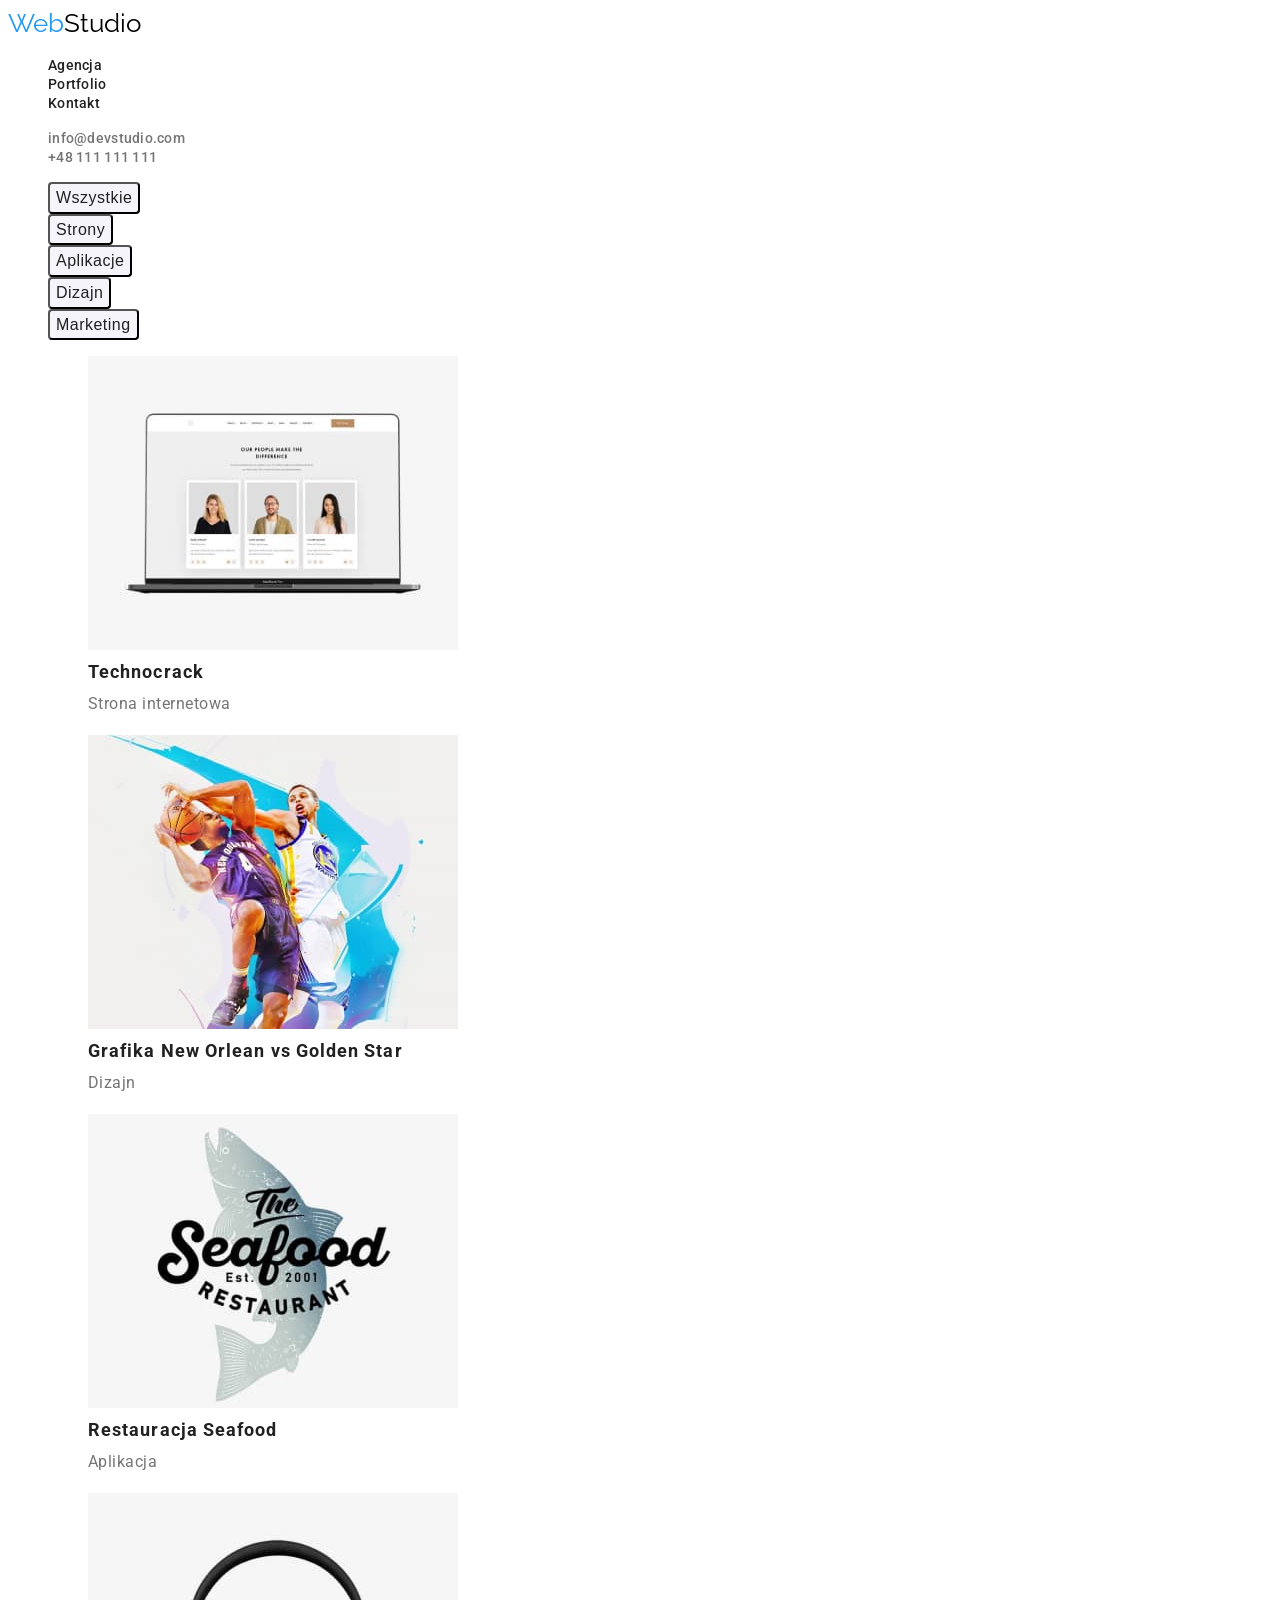
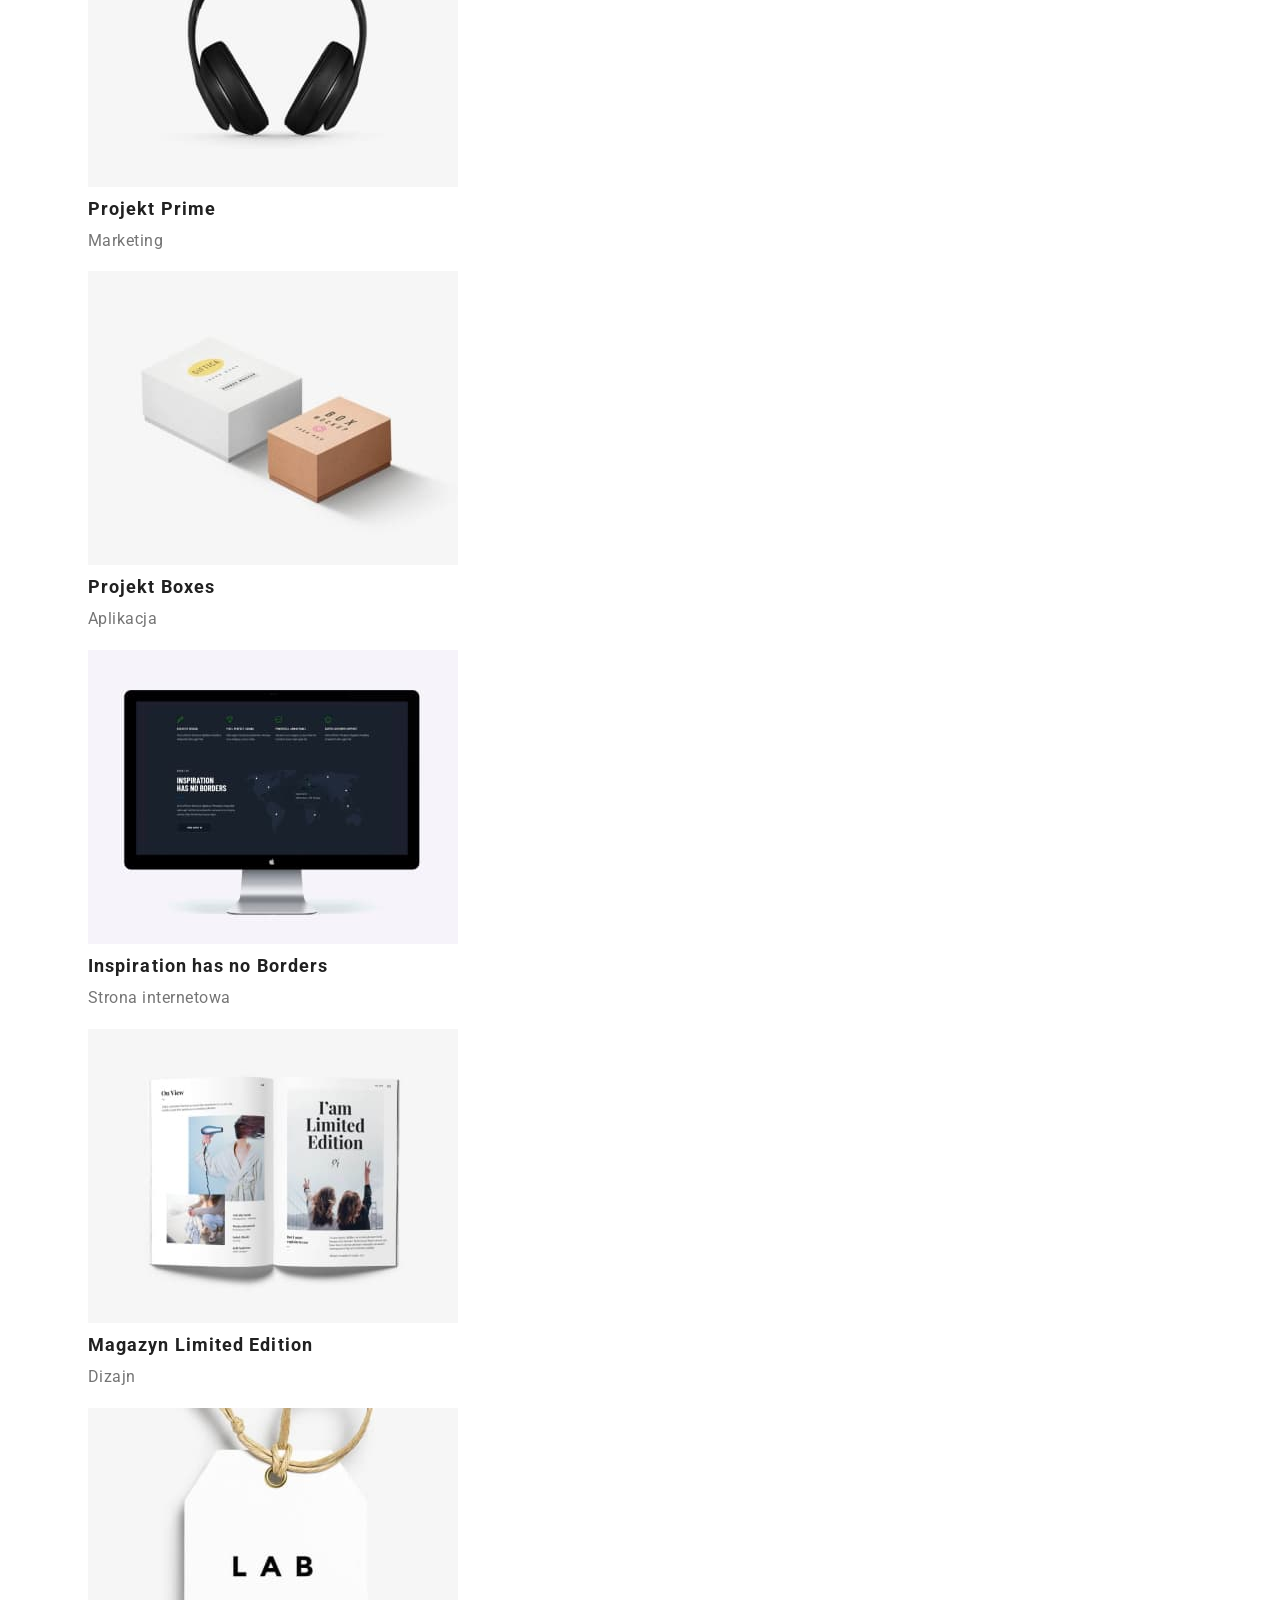
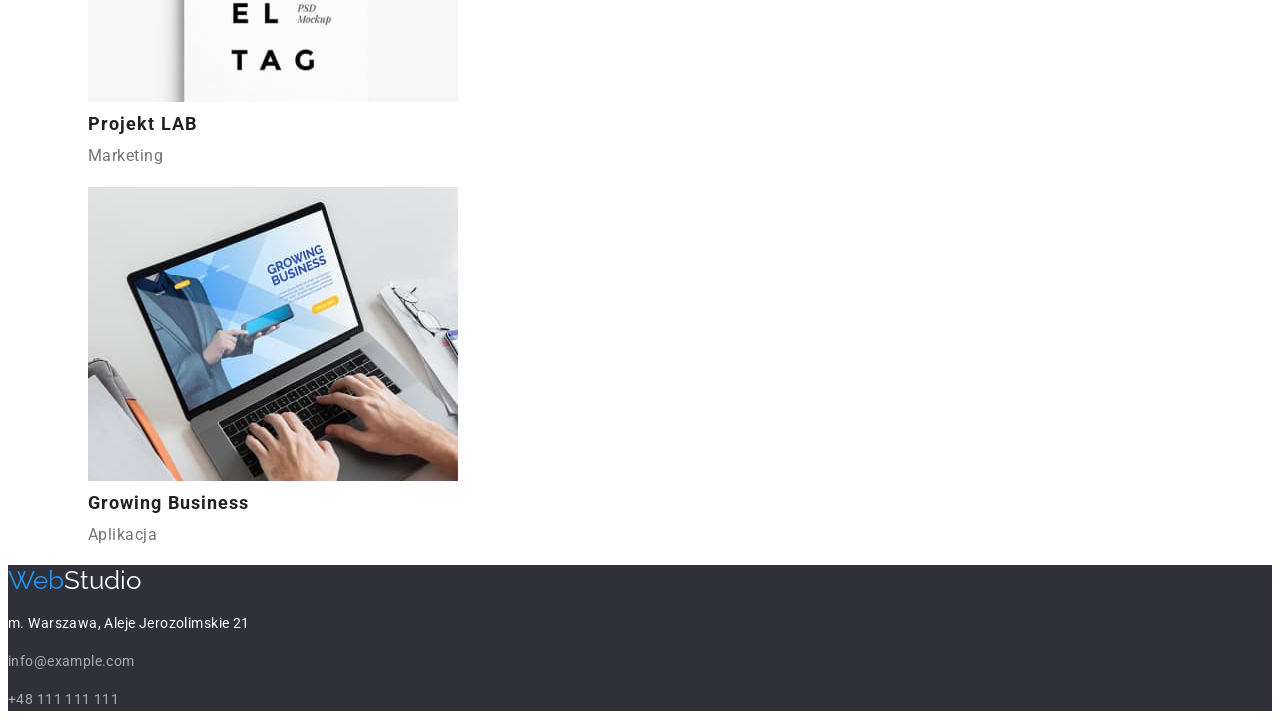
==== commit c8f097d8: "remove spacebar from logo" ====
--- a/portfolio.html
+++ b/portfolio.html
@@ -1,169 +1,163 @@
 <!DOCTYPE html>
 <html lang="pl">
-	<head>
-		<meta charset="utf-8" />
-		<link rel="preconnect" href="https://fonts.googleapis.com" />
-		<link rel="preconnect" href="https://fonts.gstatic.com" crossorigin />
-		<link
-			href="https://fonts.googleapis.com/css2?family=Raleway:wght@700&family=Roboto:wght@400;500;700;900&display=swap"
-			rel="stylesheet"
-		/>
-		<link href="./css/styles.css" rel="stylesheet" />
-		<title>WebStudio - Portfolio</title>
-	</head>
-	<body>
-		<header>
-			<a href="./" class="logo">
-				<span class="logo-blue">Web</span>
-				Studio
-			</a>
-			<nav>
-				<ul class="nav-links">
-					<li><a href="#">Agencja</a></li>
-					<li><a href="./portfolio.html">Portfolio</a></li>
-					<li><a href="#">Kontakt</a></li>
-				</ul>
-			</nav>
-			<ul class="nav-links contact">
-				<li><a href="mailto:info@devstudio.com">info@devstudio.com</a></li>
-				<li><a href="tel:+48111111111">+48 111 111 111</a></li>
-			</ul>
-		</header>
-		<main>
-			<section class="portfolio-buttons">
-				<ul>
-					<li><button type="button">Wszystkie</button></li>
-					<li><button type="button">Strony</button></li>
-					<li><button type="button">Aplikacje</button></li>
-					<li><button type="button">Dizajn</button></li>
-					<li><button type="button">Marketing</button></li>
-				</ul>
-			</section>
-			<section class="portfolio">
-				<ul>
-					<li>
-						<figure>
-							<img
-								src="images/portfolio-1.jpg"
-								alt="Ekran laptopa ze zdjęciami i opisami trzech osób"
-								width="370"
-								height="294"
-							/>
-							<figcaption>
-								<span class="portfolio-item">Technocrack</span>
-								<br />
-								<span class="portfolio-item-spec">Strona internetowa</span>
-							</figcaption>
-						</figure>
-					</li>
-					<li>
-						<figure>
-							<img src="images/portfolio-2.jpg" alt="Dwóch koszykarzy na szarym tle" width="370" height="294" />
-							<figcaption>
-								<span class="portfolio-item">Grafika New Orlean vs Golden Star</span>
-								<br />
-								<span class="portfolio-item-spec">Dizajn</span>
-							</figcaption>
-						</figure>
-					</li>
-					<li>
-						<figure>
-							<img src="images/portfolio-3.jpg" alt="Ryba z napisem The Seafood Restaurant" width="370" height="294" />
-							<figcaption>
-								<span class="portfolio-item">Restauracja Seafood</span>
-								<br />
-								<span class="portfolio-item-spec">Aplikacja</span>
-							</figcaption>
-						</figure>
-					</li>
-					<li>
-						<figure>
-							<img src="images/portfolio-4.jpg" alt="Słuchawki na szarym tle" width="370" height="294" />
-							<figcaption>
-								<span class="portfolio-item">Projekt Prime</span>
-								<br />
-								<span class="portfolio-item-spec">Marketing</span>
-							</figcaption>
-						</figure>
-					</li>
-					<li>
-						<figure>
-							<img
-								src="images/portfolio-5.jpg"
-								alt="Dwa pudełka z napisami, białe i brązowe"
-								width="370"
-								height="294"
-							/>
-							<figcaption>
-								<span class="portfolio-item">Projekt Boxes</span>
-								<br />
-								<span class="portfolio-item-spec">Aplikacja</span>
-							</figcaption>
-						</figure>
-					</li>
-					<li>
-						<figure>
-							<img src="images/portfolio-6.jpg" alt="Monitor z otwartą witryną interetową" width="370" height="294" />
-							<figcaption>
-								<span class="portfolio-item">Inspiration has no Borders</span>
-								<br />
-								<span class="portfolio-item-spec">Strona internetowa</span>
-							</figcaption>
-						</figure>
-					</li>
-					<li>
-						<figure>
-							<img
-								src="images/portfolio-7.jpg"
-								alt="Otwarta strona gazety z obrazkami i tekstem"
-								width="370"
-								height="294"
-							/>
-							<figcaption>
-								<span class="portfolio-item">Magazyn Limited Edition</span>
-								<br />
-								<span class="portfolio-item-spec">Dizajn</span>
-							</figcaption>
-						</figure>
-					</li>
-					<li>
-						<figure>
-							<img src="images/portfolio-8.jpg" alt="Bilecik z napisame LAB EL TAG" width="370" height="294" />
-							<figcaption>
-								<span class="portfolio-item">Projekt LAB</span>
-								<br />
-								<span class="portfolio-item-spec">Marketing</span>
-							</figcaption>
-						</figure>
-					</li>
-					<li>
-						<figure>
-							<img
-								src="images/portfolio-9.jpg"
-								alt="Dłonie piszące na klawiaturze, na ekranie nazwa aplikacji"
-								width="370"
-								height="294"
-							/>
-							<figcaption>
-								<span class="portfolio-item">Growing Business</span>
-								<br />
-								<span class="portfolio-item-spec">Aplikacja</span>
-							</figcaption>
-						</figure>
-					</li>
-				</ul>
-			</section>
-		</main>
-		<footer>
-			<a href="/" class="logo logo-white">
-				<span class="logo-blue">Web</span>
-				Studio
-			</a>
-			<address>
-				<p>m. Warszawa, Aleje Jerozolimskie 21</p>
-				<p><a href="mailto:info@example.com">info@example.com</a></p>
-				<p><a href="tel:+48111111111">+48 111 111 111</a></p>
-			</address>
-		</footer>
-	</body>
+  <head>
+    <meta charset="utf-8" />
+    <link rel="preconnect" href="https://fonts.googleapis.com" />
+    <link rel="preconnect" href="https://fonts.gstatic.com" crossorigin />
+    <link
+      href="https://fonts.googleapis.com/css2?family=Raleway:wght@700&family=Roboto:wght@400;500;700;900&display=swap"
+      rel="stylesheet"
+    />
+    <link href="./css/styles.css" rel="stylesheet" />
+    <title>WebStudio - Portfolio</title>
+  </head>
+  <body>
+    <header>
+      <a href="./" class="logo"><span class="logo-blue">Web</span>Studio</a>
+      <nav>
+        <ul class="nav-links">
+          <li><a href="#">Agencja</a></li>
+          <li><a href="./portfolio.html">Portfolio</a></li>
+          <li><a href="#">Kontakt</a></li>
+        </ul>
+      </nav>
+      <ul class="nav-links contact">
+        <li><a href="mailto:info@devstudio.com">info@devstudio.com</a></li>
+        <li><a href="tel:+48111111111">+48 111 111 111</a></li>
+      </ul>
+    </header>
+    <main>
+      <section class="portfolio-buttons">
+        <ul>
+          <li><button type="button">Wszystkie</button></li>
+          <li><button type="button">Strony</button></li>
+          <li><button type="button">Aplikacje</button></li>
+          <li><button type="button">Dizajn</button></li>
+          <li><button type="button">Marketing</button></li>
+        </ul>
+      </section>
+      <section class="portfolio">
+        <ul>
+          <li>
+            <figure>
+              <img
+                src="images/portfolio-1.jpg"
+                alt="Ekran laptopa ze zdjęciami i opisami trzech osób"
+                width="370"
+                height="294"
+              />
+              <figcaption>
+                <span class="portfolio-item">Technocrack</span>
+                <br />
+                <span class="portfolio-item-spec">Strona internetowa</span>
+              </figcaption>
+            </figure>
+          </li>
+          <li>
+            <figure>
+              <img src="images/portfolio-2.jpg" alt="Dwóch koszykarzy na szarym tle" width="370" height="294" />
+              <figcaption>
+                <span class="portfolio-item">Grafika New Orlean vs Golden Star</span>
+                <br />
+                <span class="portfolio-item-spec">Dizajn</span>
+              </figcaption>
+            </figure>
+          </li>
+          <li>
+            <figure>
+              <img src="images/portfolio-3.jpg" alt="Ryba z napisem The Seafood Restaurant" width="370" height="294" />
+              <figcaption>
+                <span class="portfolio-item">Restauracja Seafood</span>
+                <br />
+                <span class="portfolio-item-spec">Aplikacja</span>
+              </figcaption>
+            </figure>
+          </li>
+          <li>
+            <figure>
+              <img src="images/portfolio-4.jpg" alt="Słuchawki na szarym tle" width="370" height="294" />
+              <figcaption>
+                <span class="portfolio-item">Projekt Prime</span>
+                <br />
+                <span class="portfolio-item-spec">Marketing</span>
+              </figcaption>
+            </figure>
+          </li>
+          <li>
+            <figure>
+              <img
+                src="images/portfolio-5.jpg"
+                alt="Dwa pudełka z napisami, białe i brązowe"
+                width="370"
+                height="294"
+              />
+              <figcaption>
+                <span class="portfolio-item">Projekt Boxes</span>
+                <br />
+                <span class="portfolio-item-spec">Aplikacja</span>
+              </figcaption>
+            </figure>
+          </li>
+          <li>
+            <figure>
+              <img src="images/portfolio-6.jpg" alt="Monitor z otwartą witryną interetową" width="370" height="294" />
+              <figcaption>
+                <span class="portfolio-item">Inspiration has no Borders</span>
+                <br />
+                <span class="portfolio-item-spec">Strona internetowa</span>
+              </figcaption>
+            </figure>
+          </li>
+          <li>
+            <figure>
+              <img
+                src="images/portfolio-7.jpg"
+                alt="Otwarta strona gazety z obrazkami i tekstem"
+                width="370"
+                height="294"
+              />
+              <figcaption>
+                <span class="portfolio-item">Magazyn Limited Edition</span>
+                <br />
+                <span class="portfolio-item-spec">Dizajn</span>
+              </figcaption>
+            </figure>
+          </li>
+          <li>
+            <figure>
+              <img src="images/portfolio-8.jpg" alt="Bilecik z napisame LAB EL TAG" width="370" height="294" />
+              <figcaption>
+                <span class="portfolio-item">Projekt LAB</span>
+                <br />
+                <span class="portfolio-item-spec">Marketing</span>
+              </figcaption>
+            </figure>
+          </li>
+          <li>
+            <figure>
+              <img
+                src="images/portfolio-9.jpg"
+                alt="Dłonie piszące na klawiaturze, na ekranie nazwa aplikacji"
+                width="370"
+                height="294"
+              />
+              <figcaption>
+                <span class="portfolio-item">Growing Business</span>
+                <br />
+                <span class="portfolio-item-spec">Aplikacja</span>
+              </figcaption>
+            </figure>
+          </li>
+        </ul>
+      </section>
+    </main>
+    <footer>
+      <a href="/" class="logo logo-white"><span class="logo-blue">Web</span>Studio</a>
+      <address>
+        <p>m. Warszawa, Aleje Jerozolimskie 21</p>
+        <p><a href="mailto:info@example.com">info@example.com</a></p>
+        <p><a href="tel:+48111111111">+48 111 111 111</a></p>
+      </address>
+    </footer>
+  </body>
 </html>
--- a/css/styles.css
+++ b/css/styles.css
@@ -1,42 +1,42 @@
 :root {
-	--white-color: #fff;
-	--team-color: #f5f4fa;
-	--black-color: #000;
-	--brand-color: #212121;
-	--link-color: #2196f3;
-	--contact-color: #757575;
-	--footer-contact-color: rgba(255, 255, 255, 0.6);
-	--bg-color: #2f303a;
+  --white-color: #fff;
+  --team-color: #f5f4fa;
+  --black-color: #000;
+  --brand-color: #212121;
+  --link-color: #2196f3;
+  --contact-color: #757575;
+  --footer-contact-color: rgba(255, 255, 255, 0.6);
+  --bg-color: #2f303a;
 }
 
 body {
-	font-family: "Roboto", sans-serif;
-	color: var(--brand-color);
+  font-family: 'Roboto', sans-serif;
+  color: var(--brand-color);
 }
 
 li {
-	list-style-type: none;
+  list-style-type: none;
 }
 
 .logo {
-	font-family: "Raleway", sans-serif;
-	font-size: 26px;
-	text-decoration: none;
-	line-height: 1.2;
-	color: var(--black-color);
+  font-family: 'Raleway', sans-serif;
+  font-size: 26px;
+  text-decoration: none;
+  line-height: 1.2;
+  color: var(--black-color);
 }
 
 .logo-white {
-	color: var(--white-color);
+  color: var(--white-color);
 }
 
 .nav-links li a {
-	color: var(--brand-color);
-	font-weight: 500;
-	font-size: 14px;
-	letter-spacing: 0.02em;
-	line-height: 1.1;
-	text-decoration: none;
+  color: var(--brand-color);
+  font-weight: 500;
+  font-size: 14px;
+  letter-spacing: 0.02em;
+  line-height: 1.1;
+  text-decoration: none;
 }
 
 .nav-links li a:hover,
@@ -44,136 +44,136 @@
 .nav-links li a:focus,
 .contact-links li a:hover,
 .contact-links li a:focus {
-	color: var(--link-color);
+  color: var(--link-color);
 }
 
 .contact li a {
-	color: var(--contact-color);
+  color: var(--contact-color);
 }
 
 .order h1 {
-	text-align: center;
-	text-transform: uppercase;
-	font-weight: 900;
-	font-size: 44px;
-	line-height: 1.3;
-	letter-spacing: 0.06em;
-	color: var(--white-color);
+  text-align: center;
+  text-transform: uppercase;
+  font-weight: 900;
+  font-size: 44px;
+  line-height: 1.3;
+  letter-spacing: 0.06em;
+  color: var(--white-color);
 }
 
 .order button {
-	text-align: center;
-	letter-spacing: 0.06em;
-	font-weight: 700;
-	font-size: 16px;
-	line-height: 1.8;
-	background-color: var(--link-color);
-	color: var(--white-color);
+  text-align: center;
+  letter-spacing: 0.06em;
+  font-weight: 700;
+  font-size: 16px;
+  line-height: 1.8;
+  background-color: var(--link-color);
+  color: var(--white-color);
 }
 
 .examples {
-	font-size: 14px;
-	letter-spacing: 0.03em;
+  font-size: 14px;
+  letter-spacing: 0.03em;
 }
 
 .examples h3 {
-	font-weight: 700;
-	line-height: 1.1;
-	text-transform: uppercase;
-	color: var(--brand-color);
+  font-weight: 700;
+  line-height: 1.1;
+  text-transform: uppercase;
+  color: var(--brand-color);
 }
 
 .examples p {
-	font-weight: 400;
-	line-height: 1.7;
-	color: var(--contact-color);
+  font-weight: 400;
+  line-height: 1.7;
+  color: var(--contact-color);
 }
 
 .info h2,
 .team h2 {
-	font-weight: 700;
-	font-size: 36px;
-	line-height: 1.2;
-	text-align: center;
-	letter-spacing: 0.03em;
-	color: var(--brand-color);
+  font-weight: 700;
+  font-size: 36px;
+  line-height: 1.2;
+  text-align: center;
+  letter-spacing: 0.03em;
+  color: var(--brand-color);
 }
 
 .team {
-	background-color: var(--team-color);
+  background-color: var(--team-color);
 }
 
 .team figcaption {
-	font-size: 16px;
-	line-height: 1.8;
-	letter-spacing: 0.03em;
-	text-align: center;
+  font-size: 16px;
+  line-height: 1.8;
+  letter-spacing: 0.03em;
+  text-align: center;
 }
 
 .team-name {
-	font-weight: 500;
-	color: var(--brand-color);
+  font-weight: 500;
+  color: var(--brand-color);
 }
 
 .team-descr {
-	color: var(--contact-color);
+  color: var(--contact-color);
 }
 
 footer,
 .order {
-	background-color: var(--bg-color);
+  background-color: var(--bg-color);
 }
 
 footer p {
-	font-style: normal;
-	font-size: 14px;
-	line-height: 24px;
-	letter-spacing: 0.03em;
+  font-style: normal;
+  font-size: 14px;
+  line-height: 24px;
+  letter-spacing: 0.03em;
 }
 
 footer p:first-child {
-	color: var(--white-color);
+  color: var(--white-color);
 }
 
 footer p a {
-	text-decoration: none;
-	color: var(--footer-contact-color);
+  text-decoration: none;
+  color: var(--footer-contact-color);
 }
 
 footer p a:hover,
 footer p a:focus {
-	background-color: var(--link-color);
+  background-color: var(--link-color);
 }
 
 .portfolio-buttons button {
-	border-radius: 4px;
-	background-color: var(--team-color);
-	color: var(--brand-color);
-	font-weight: 500;
-	font-size: 16px;
-	line-height: 1.6;
-	text-align: center;
-	letter-spacing: 0.03em;
+  border-radius: 4px;
+  background-color: var(--team-color);
+  color: var(--brand-color);
+  font-weight: 500;
+  font-size: 16px;
+  line-height: 1.6;
+  text-align: center;
+  letter-spacing: 0.03em;
 }
 
 .portfolio-buttons button:active,
 .portfolio-buttons button:hover {
-	background-color: var(--link-color);
-	color: var(--white-color);
+  background-color: var(--link-color);
+  color: var(--white-color);
 }
 
 .portfolio-item {
-	font-weight: 700;
-	font-size: 18px;
-	line-height: 2;
-	letter-spacing: 0.06em;
-	color: var(--brand-color);
+  font-weight: 700;
+  font-size: 18px;
+  line-height: 2;
+  letter-spacing: 0.06em;
+  color: var(--brand-color);
 }
 
 .portfolio-item-spec {
-	font-weight: 400;
-	font-size: 16px;
-	line-height: 1.8;
-	letter-spacing: 0.03em;
-	color: var(--contact-color);
+  font-weight: 400;
+  font-size: 16px;
+  line-height: 1.8;
+  letter-spacing: 0.03em;
+  color: var(--contact-color);
 }
